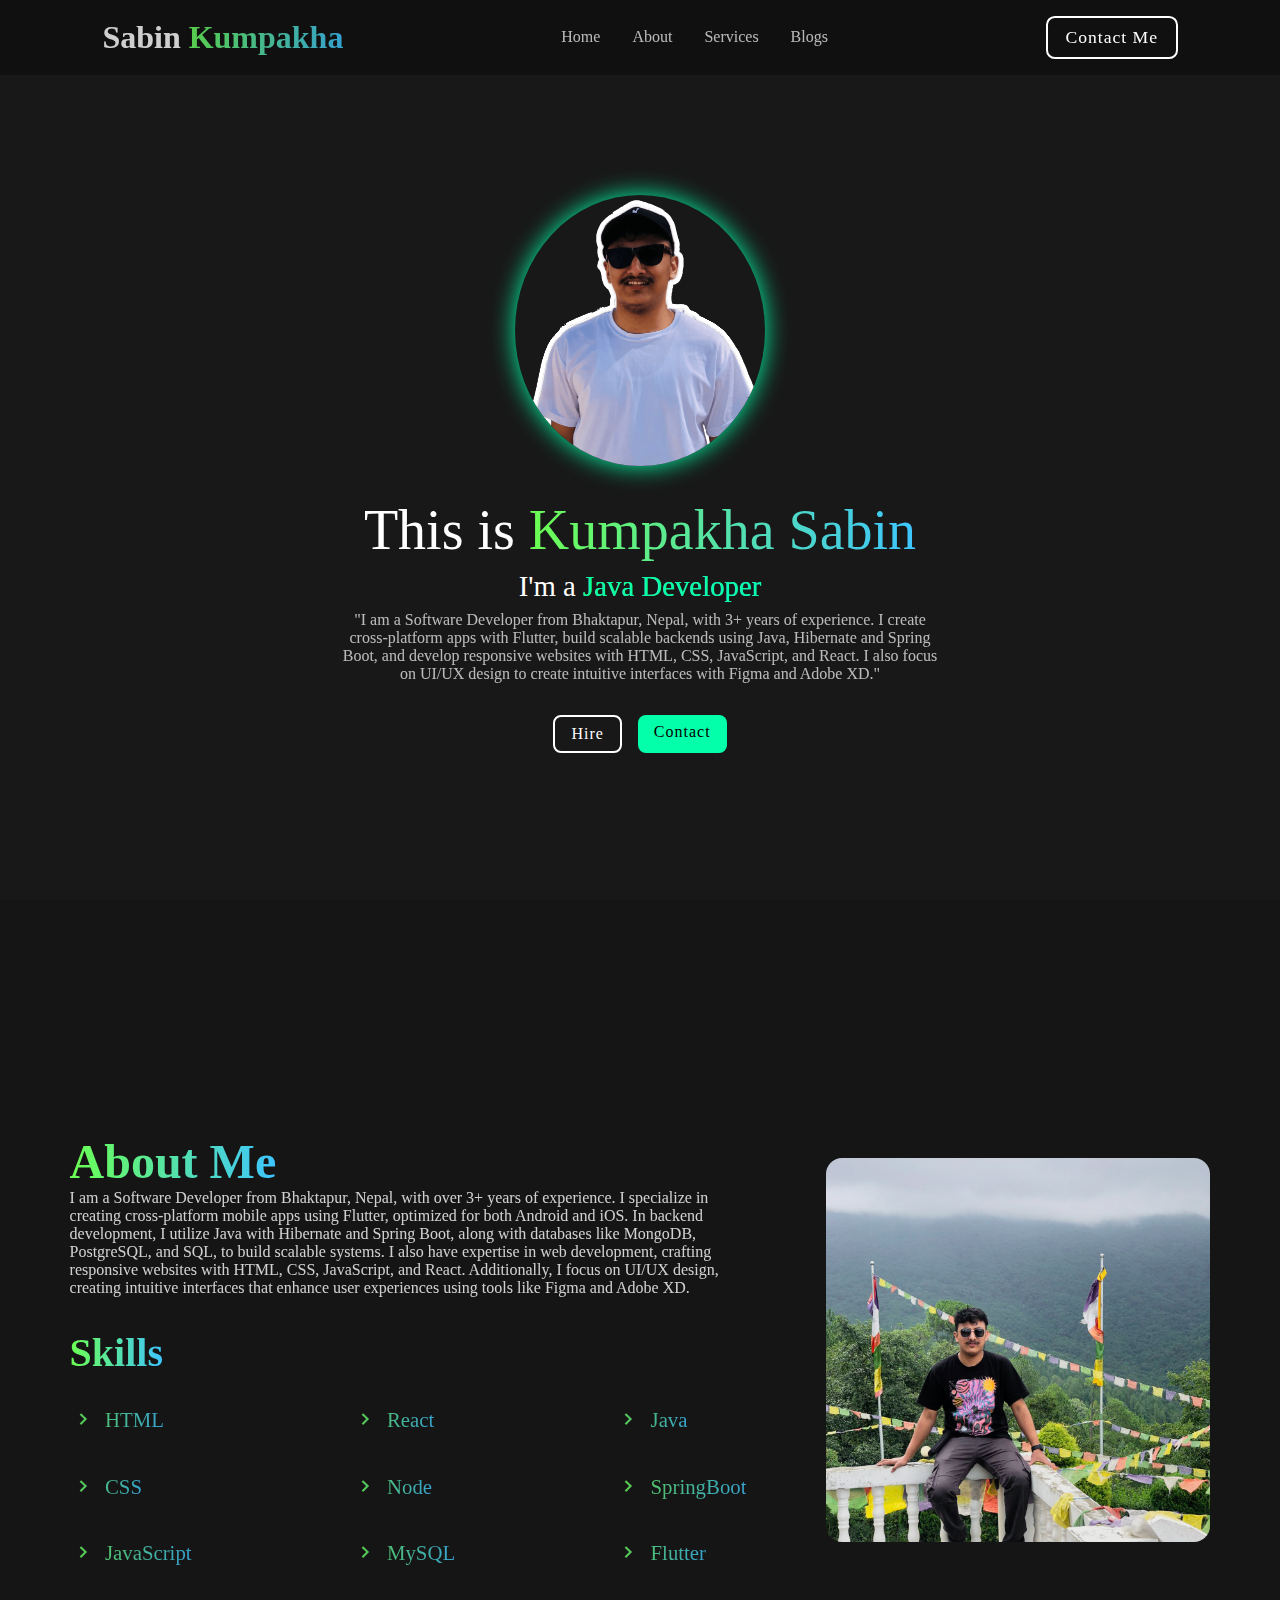
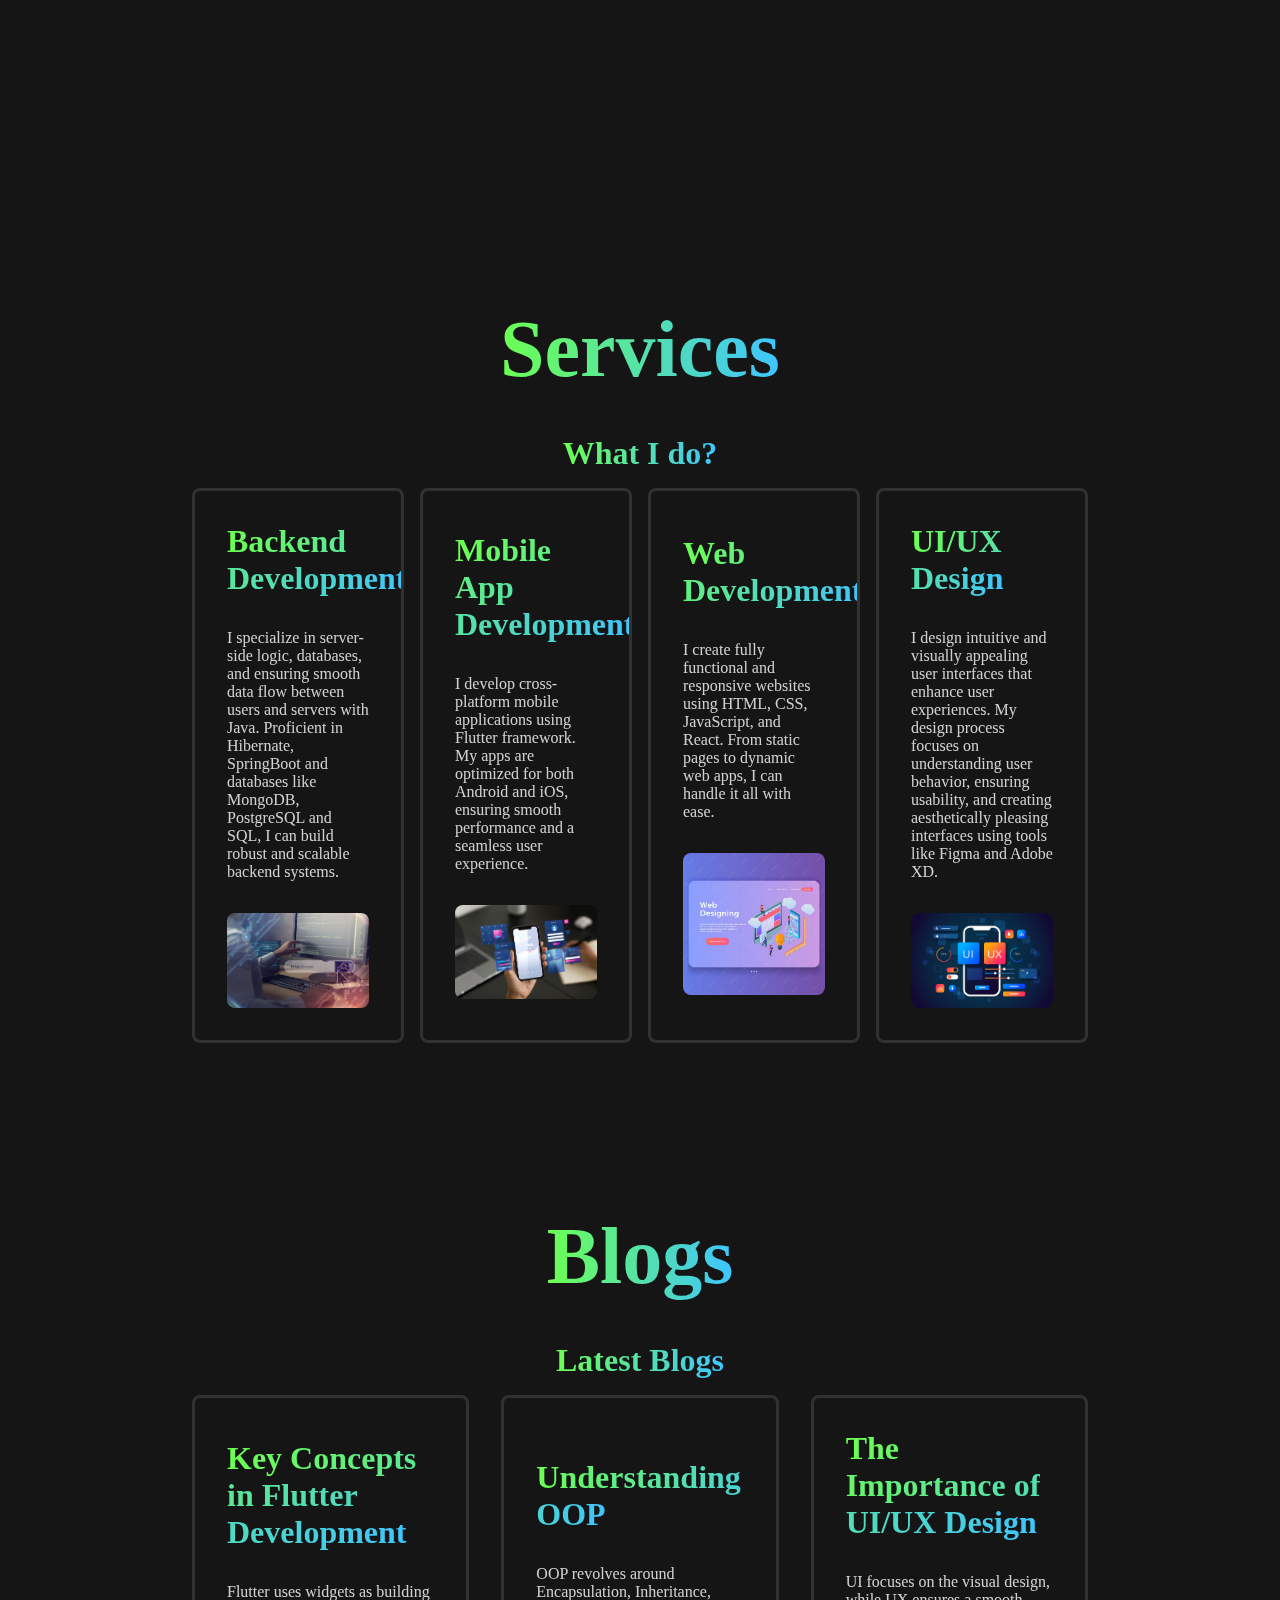
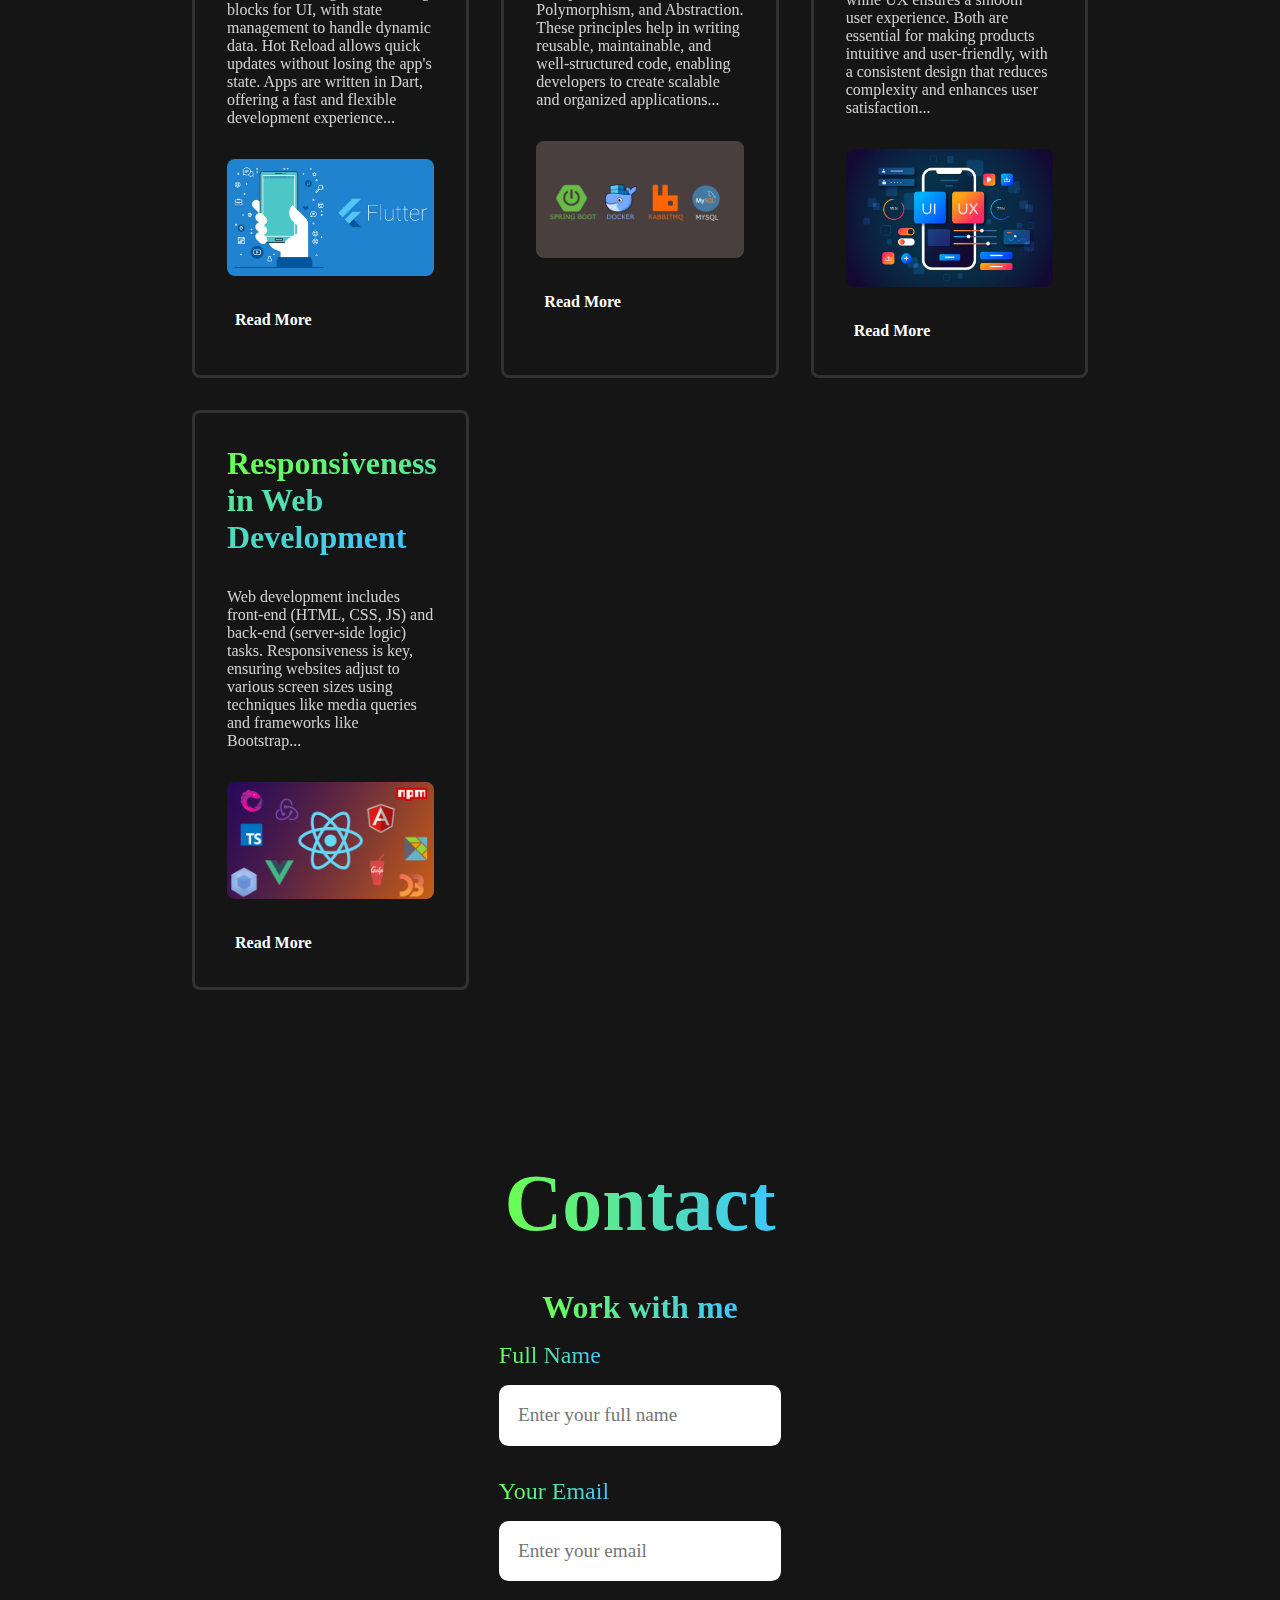
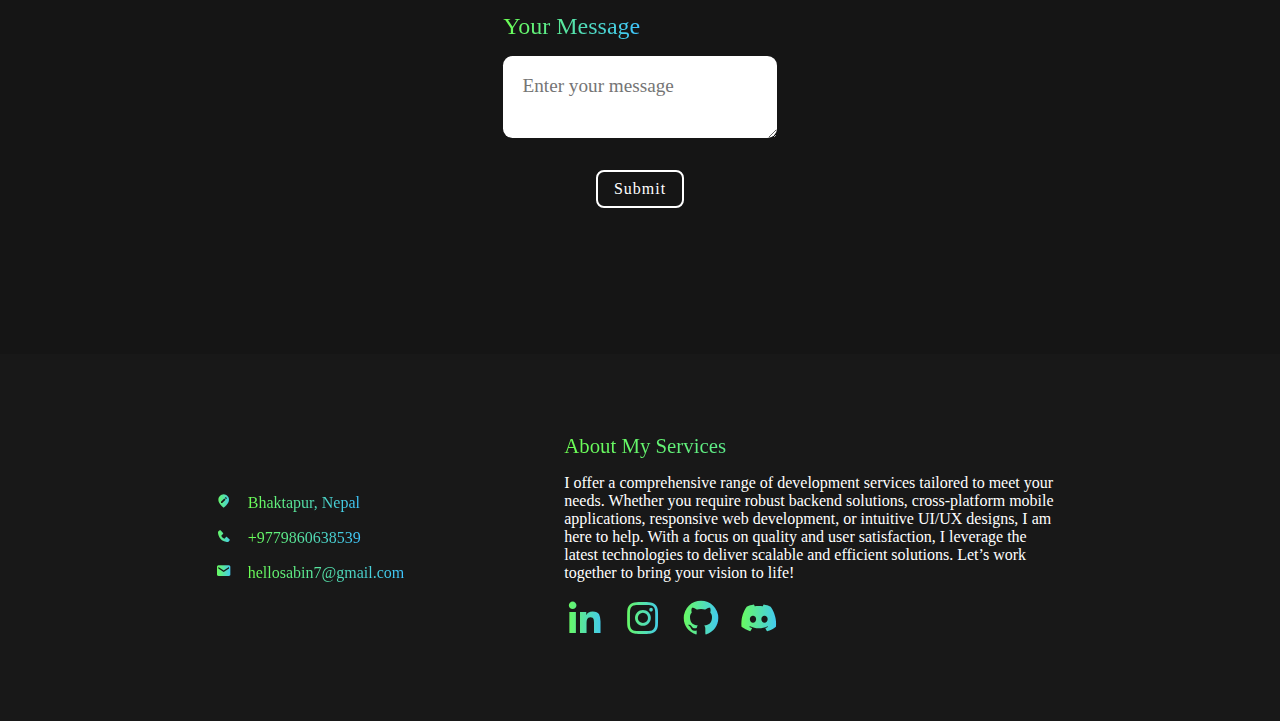
==== index.html @ 3fc4b57b ":ok" ====
<!DOCTYPE html>
<html lang="en">
  <head>
    <meta charset="UTF-8" />
    <meta name="viewport" content="width=device-width, initial-scale=1.0" />
    <title>sabinkumpakha</title>
    <link rel="stylesheet" href="style.css" />
    <link
      href="https://unpkg.com/boxicons@2.1.4/css/boxicons.min.css"
      rel="stylesheet"
    />
  </head>
  <body>

      <nav>
        <a href="" class="logo">Sabin<span> Kumpakha</span>
        </a>
        <ul class="links">
          <li><a href="#home">Home</a></li>
          <li><a href="#about">About</a></li>
          <li><a href="#services">Services</a></li>
          <li><a href="#blogs">Blogs</a></li>
        </ul>
        <i class='bx bx-menu-alt-right' id="menu"></i>
        <a href="#contact" class="btn-contact-nav">Contact Me</a>
      </nav>

    <section id="home">
      <img src="../images/sabin123.png" alt="" />

      <div class="info-box">
        <h1>This is <span>Kumpakha Sabin</span></h1>
        <h3 class="text-animation">I'm a <span></span></h3>
        <p>
          "I am a Software Developer from Bhaktapur, Nepal, with 3+ years of experience. 
          I create cross-platform apps with Flutter, build scalable backends using Java, Hibernate and Spring Boot, 
          and develop responsive websites with HTML, CSS, JavaScript, and React. I also focus on UI/UX design 
          to create intuitive interfaces with Figma and Adobe XD."
        </p>
      </div>

      <div class="btn-box">
        <a href="#contact" class="btn-hire">Hire</a>
        <a href="#contact" class="btn-contact">Contact</a>
      </div>
    </section>

      <section id="about">
        <div class="about-box">
        <div class="about-info">
          <h1><span>About Me</span></h1>
          <p>
            I am a Software Developer from Bhaktapur, Nepal, with over 3+ years of experience. 
            I specialize in creating cross-platform mobile apps using Flutter, optimized for both Android and iOS.
            In backend development, I utilize Java with Hibernate and Spring Boot, along with databases like MongoDB, PostgreSQL, 
            and SQL, to build scalable systems. I also have expertise in web development, crafting responsive websites with HTML, CSS, JavaScript, and React.
            Additionally, I focus on UI/UX design, creating intuitive interfaces that enhance user experiences using tools like Figma and Adobe XD.
          </p>
          </div>

          <h2><span>Skills</span></h2>
          <div class="skills">
              <ul>
                <li>
                  <span><i class='bx bx-chevron-right' ></i> HTML</span>
                </li>

                <li>
                  <span><i class='bx bx-chevron-right' ></i> CSS</span>
                </li>

                <li>
                  <span><i class='bx bx-chevron-right' ></i> JavaScript</span>
                </li>
              </ul>

              <ul>
                <li>
                  <span><i class='bx bx-chevron-right' ></i> React</span>
                </li>

                <li>
                  <span><i class='bx bx-chevron-right' ></i> Node</span>
                </li>

                <li>
                  <span><i class='bx bx-chevron-right' ></i> MySQL</span>
                </li>
              </ul>

              <ul>
                <li>
                  <span><i class='bx bx-chevron-right' ></i> Java</span>
                </li>

                <li>
                  <span><i class='bx bx-chevron-right' ></i> SpringBoot</span>
                </li>

                <li>
                  <span><i class='bx bx-chevron-right' ></i> Flutter</span>
                </li>
              </ul>
          </div>
        </div>

        <img src="../images/sabin2.jpg" alt="Developer working on a project" />
    </section>

    <section id="services">
        <h1 class="header"><span>Services</span></h1>
        <h2 class="header2"><span>What I do?</span></h2>

        <div class="services-container">

          <div class="box-services">
            <h1><span>Backend Development</span></h1>
            <p>
              I specialize in server-side logic, databases, and ensuring smooth data flow between users and servers with Java. Proficient in Hibernate, SpringBoot
              and databases like MongoDB, PostgreSQL and SQL, I can build robust and scalable backend systems.
            </p>
            <img src="../images/java.jpg" alt="Backend Development" />
          </div>
        
          <div class="box-services">
            <h1><span>Mobile App Development</span></h1>
            <p>
              I develop cross-platform mobile applications using Flutter framework. My apps are optimized for 
              both Android and iOS, ensuring smooth performance and a seamless user experience.
            </p>
            <img src="../images/mobileapp.png" alt="Mobile App Development" />
          </div>
        
          <div class="box-services">
            <h1><span>Web Development</span></h1>
            <p>
              I create fully functional and responsive websites using HTML, CSS, JavaScript, and React. 
              From static pages to dynamic web apps, I can handle it all with ease.
            </p>
            <img src="../images/webdesign.jpg" alt="Web Development" />
          </div>
        
          <div class="box-services">
            <h1><span>UI/UX Design</span></h1>
            <p>
              I design intuitive and visually appealing user interfaces that enhance user experiences. My design process focuses on 
              understanding user behavior, ensuring usability, and creating aesthetically pleasing interfaces using tools like Figma 
              and Adobe XD.
            </p>
            <img src="../images/uiux.png" alt="Graphics Design" />
          </div>
        
        </div>
        
    </section>


    <section id="blogs">
      <h1 class="header"><span>Blogs</span></h1>
      <h2 class="header2"><span>Latest Blogs</span></h2>

      <div class="blogs-container">

        <div class="box-blogs">
          <h1><span>Key Concepts in Flutter Development</span></h1>
          <p>
            Flutter uses widgets as building blocks for UI, with state management to handle dynamic data. 
            Hot Reload allows quick updates without losing the app's state. 
            Apps are written in Dart, offering a fast and flexible development experience...
          </p>
          <img src="../images/flutter.jpg" alt="Backend Development" />
            <!-- Read More button below the image -->
          <a href="#full-article" class="btn-read-more">Read More</a>
        </div>
      
        <div class="box-blogs">
          <h1><span>Understanding OOP</span></h1>
          <p>
            OOP revolves around Encapsulation, Inheritance, Polymorphism, and Abstraction. 
            These principles help in writing reusable, maintainable, and well-structured code, 
            enabling developers to create scalable and organized applications...
          </p>
          <img src="../images/springboot.png" alt="Mobile App Development" />
          <a href="#full-article" class="btn-read-more">Read More</a>
        </div>
      
        <div class="box-blogs">
          <h1><span> The Importance of UI/UX Design</span></h1>
          <p>
            UI focuses on the visual design, while UX ensures a smooth user experience. 
            Both are essential for making products intuitive and user-friendly, 
            with a consistent design that reduces complexity and enhances user satisfaction...
          </p>
          <img src="../images/uiux.png" alt="Web Development" />
          <a href="#full-article" class="btn-read-more">Read More</a>
        </div>
      
        <div class="box-blogs">
          <h1><span>Responsiveness in Web Development</span></h1>
          <p>
            Web development includes front-end (HTML, CSS, JS) and back-end (server-side logic) tasks. 
            Responsiveness is key, ensuring websites adjust to various screen sizes using techniques 
            like media queries and frameworks like Bootstrap...
          </p>
          <img src="../images/react.png" alt="Graphics Design" />
          <a href="#full-article" class="btn-read-more">Read More</a>
        </div>
      
      </div>
      
  </section>



    <section id="contact">
      <h1 class="header"><span>Contact</span></h1>
        <h2 class="header2"><span>Work with me</span></h2>
      
      <div class="contact-container">

      <form action="#">
        <div class="input-box">
          <span class="user-details">Full Name</span>
          <input type="text" placeholder="Enter your full name" />
        </div>

        <div class="input-box">
          <span class="user-details">Your Email</span>
          <input type="email" placeholder="Enter your email" />
        </div>

        <div class="input-box">
          <span class="user-details">Your Message</span>
          <textarea placeholder="Enter your message"></textarea>
        </div>

        <div class="btn-submit">Submit</div>
      </form>
      </div>
    </section>

    <footer>

      <div class="col-left">
        <div class="col-box">
          <span><i class='bx bxs-edit-location' ></i></span>
          <span> Bhaktapur, Nepal</span>
        </div>

        <div class="col-box">
          <span><i class='bx bxs-phone' ></i></span>
          <span> +9779860638539</span>
        </div>

        <div class="col-box">
          <span><i class='bx bxs-envelope' ></i></span>
          <span> hellosabin7@gmail.com</span>
        </div>
      </div>

      <div class="col-right">
        <span>About My Services</span>
        <p>
          I offer a comprehensive range of development services tailored to meet your needs. 
          Whether you require robust backend solutions, cross-platform mobile applications, 
          responsive web development, or intuitive UI/UX designs, I am here to help. 
          With a focus on quality and user satisfaction, I leverage the latest technologies 
          to deliver scalable and efficient solutions. Let’s work together to bring your vision to life!
        </p>

        <div class="social-icons">
          <span><i class='bx bxl-linkedin' ></i></span>
          <span><i class='bx bxl-instagram' ></i></span>
          <span><i class='bx bxl-github' ></i></span>
          <span><i class='bx bxl-discord-alt' ></i></i></span>
        </div>

      </div>
    </footer>

    <script src="script.js"></script>
  </body>
</html>
---- style.css ----
* {
  margin: 0;
  padding: 0;
  box-sizing: border-box;
  text-decoration: none;
  list-style: none;
  scroll-behavior: smooth;
  font-family: "Poppins";
}
:root {
  --background: rgb(24, 24, 24);
  --second-background: rgb(21, 21, 21);
  --text-color:white;
  --main-color: #04ffab;
  /* --main-color: #04fffb; */
}
body{
  min-height: 100vh;
  background-color: var(--background);
}
nav{
  position: fixed;
  top: 0;
  width: 100%;
  padding: 1em 8%;
  display: flex;
  align-items: center;
  justify-content: space-between;
  background-color: rgba(15, 15, 15, 0.8);
  backdrop-filter: blur(10px);
  z-index: 1000;
}
ul{
  display: flex;
  align-items: center;
  gap: 2em;
}
nav ul a{
  color: white;
  opacity: 0.7;
  transition: 0.2s ease-in-out;
  cursor: pointer;
}
nav ul a:hover,
.nav ul a.active{
  color: var(--main-color);
  border-bottom: 3px solid var(--main-color);
}
.logo{
  color: white;
  font-size: 2em;
  font-weight: 800;
  opacity: 0.8;
  transition: 0.2s ease-in-out;
}
.logo:hover{
  opacity: 1;
}
.btn-contact{
  padding: 0.5em 1em;
  color: black;
  background-color:  var(--main-color);
  font-weight: 500;
  letter-spacing: 1px;
  border-radius: 0.5em;
  font-size: 1em;
  cursor: pointer;
  transition: 0.3s ease-in-out;
  border-width: 5px;
}
.btn-contact:hover{
  background-color: black;
  color: white;
  border: 2px solid #04ffab;
}
.btn-contact-nav{
  padding: 0.5em 1em;
  color: white;
  font-weight: 500;
  letter-spacing: 1px;
  border-radius: 0.5em;
  font-size: 1.1em;
  border: 2px solid white;
  cursor: pointer;
  transition: 0.3s ease-in-out;
}
.btn-contact-nav:hover{
  background-color: white;
  color: var(--background);
}
.btn-hire{
  padding: 0.5em 1em;
  color: white;
  font-weight: 500;
  letter-spacing: 1px;
  border-radius: 0.5em;
  font-size: 1em;
  border: 2px solid white;
  cursor: pointer;
  transition: 0.3s ease-in-out;
}
.btn-hire:hover{
  background-color: white;
  color: var(--background);
}
.btn-submit{
  padding: 0.5em 1em;
  color: white;
  font-weight: 500;
  letter-spacing: 1px;
  border-radius: 0.5em;
  font-size: 1em;
  border: 2px solid white;
  cursor: pointer;
  transition: 0.3s ease-in-out;
}
.btn-submit:hover{
  background-color: white;
  color: var(--background);
}
span{
  background: linear-gradient(to right, #6cff52, #3ec5ff);
  background-clip: text;
  color: transparent;
}
#menu{
  color: white;
  font-size: 3em;
  display: none;
  cursor: pointer;
}
section{
  min-height: 100vh;
  padding: 5% 15%;
}


#home{
  display: flex;
  flex-direction: column;
  align-items: center;
  justify-content: center;
  gap: 2em;
  color: white;
  padding: 5em 5%;
}
#home img{
  position: relative;
  width: 70vw;
  max-width: 250px;
  border-radius: 50%;
  margin-top: 3em;
  box-shadow: 0 0 25px var(--main-color);
  cursor: pointer;
  transition: 0.4s ease-in-out;
}
#home img:hover {
  transform: scale(1.1);
  box-shadow: 0 0 35px var(--main-color),
              0 0 70px var(--main-color);
}

.info-box{
  display: flex;
  flex-direction: column;
  text-align: center;
  gap: 0.5em;
  max-width: 600px;
}
.info-box h1{
  font-size: 3.5em;
  font-weight: 500;
  text-align: center;
}
.info-box h3{
  font-size: 1.8em;
  font-weight: 400;
}
.text-animation{
  font-size: 34px;
  font-weight: 400;
  min-width: 280px;
}
.text-animation span{
  position: relative;
}
.text-animation span::before{
  content: "Java Developer";
  color: var(--main-color);
  animation: words 20s infinite;
}
.text-animation span::after{
  content: "";
  background-color: var(--background-color);
  position: absolute;
  width: calc(100% + 8px);
  height: 100%;
  border-left: 3px solid var(--background-color);
  right: -8px;
  animation: cursor 0.6s infinite, typing 20s steps(14) infinite;
}
@keyframes cursor {
  to{
    border-left: 2px solid var(--main-color);
  }
}
@keyframes words{
  0%,
  20%{
    content: "Java Developer";
  }
  21%,
  40%{
    content: "Flutter Developer";
  }
  41%,
  60%{
    content: "Web Developer";
  }
  61%,
  80%{
    content: "UI/UX Designer";
  }
  81%,
  100%{
    content: "Freelancer";
  } 
}
@keyframes typing{
10%,
15%,
30%,
35%,
50%,
55%,
70%,
75%,
90%,
95% {
  width: 0;
}
5%,
20%,
25%,
40%,
45%,
60%,
65%,
80%,
85% {
  width: calc(100% + 8px);
  }
}
.info-box p{
  opacity: 0.7;
}
.btn-box{
  display: flex;
  gap: 1em;
}
.btn-box .btn:nth-of-type(2){
  background-color: white;
  color: var(--background);
}
.btn-box .btn:nth-of-type(2):hover{
  background-color: var(--background);
  color: white;
}

::-webkit-scrollbar {
  width: 20px;
  background-color: var(--background);
}
::-webkit-scrollbar-thumb {
  background-image: linear-gradient(to bottom, #6cff52, #3ec5ff);
}


#about{
  background-color: var(--second-background);
  padding: 5% 10%;
  display: flex;
  align-items: center;
  justify-content: center;
  gap: 5em;
}
#about img{
  width: 30vw;
  border-radius: 1em;
}
.about-box{
  display: flex;
  flex-direction: column;
  gap: 2em;
  text-align: left;
}
.about-box h1{
  font-size: 3em;
}
.about-box p{
  color: white;
  opacity: 0.8;
}
.skills{
  display: flex;
  text-align: left;
  gap: 10em;
}
.skills ul{
  font-size: 1.3em;
  font-weight: 500;
  display: flex;
  flex-direction: column;
  color: white;
  opacity: 0.8;
  align-items: baseline;
}
.skills ul li span{
  display: flex;
  gap: 0.5em;
  font-size: 1em;
  transition: 0.3s ease-in-out;
}
.skills ul li span:hover{
  transform: translateX(10px);
}
.skills ul li i{
  font-size: 1.2em;
}
.about-box h2{
  font-size: 2.5em;
}


#services{
  background-color: var(--second-background);
}
.header{
  text-align: center;
  font-size: 2.5em;
  margin: 0.5em 0;
}
.header2{
  text-align: center;
  font-size: 2em;
  margin: 0.5em 0;
}

.services-container{
  display: grid;
  grid-template-columns: repeat(auto-fit, minmax(200px, 1fr));
  gap: 1em;
}
.box-services{
  border: 3px solid rgb(49, 49, 49);
  border-radius: 0.5em;
  display: flex;
  flex-direction: column;
  justify-content: center;
  overflow: hidden;
  padding: 2em;
  gap: 2em;
  color: white;
  cursor: pointer;
  transition: 0.3s ease-in-out;
}
.box-services:hover{
  border: 3px solid rgb(100,100, 100);
}
.box-services p{
  opacity: 0.8;
}
.box-services h1{
  font-size: 2em;
}
.box-services img{
  min-width: 25px;
  border-radius: 0.5em;
}


#blogs{
  background-color: var(--second-background);
}
.header{
  text-align: center;
  font-size: 5em;
  margin: 0.5em 0;
}
.header2{
  text-align: center;
  font-size: 2em;
  margin: 0.5em 0;
}

.blogs-container{
  display: grid;
  grid-template-columns: repeat(auto-fit, minmax(250px, 1fr));
  gap: 2em;
}
.box-blogs{
  border: 3px solid rgb(49, 49, 49);
  border-radius: 0.5em;
  display: flex;
  flex-direction: column;
  justify-content: center;
  overflow: hidden;
  padding: 2em;
  gap: 2em;
  color: white;
  cursor: pointer;
  transition: 0.3s ease-in-out;
}
.box-blogs:hover{
  border: 3px solid rgb(100,100, 100);
}
.box-blogs p{
  opacity: 0.8;
}
.box-blogs h1{
  font-size: 2em;
}
.box-blogs img{
  min-width: 25px;
  border-radius: 0.5em;
}
.btn-read-more {
  display: inline-block;
  padding: 0.2em 0.5em;
  max-width: 50%;
  color: white;
  text-decoration: none;
  border-radius: 0.5em;
  font-weight: bold;
  transition: background-color 0.3s ease-in-out;
}

.btn-read-more:hover {
  background-color: rgb(11, 108, 121);
  max-width: 50%;
}



#contact{
  background-color: var(--second-background);
}
.header2{
  text-align: center;
  font-size: 2em;
  margin: 0.5em 0;
}
.contact-container{
  display: grid;
  grid-template-columns: repeat(auto-fit, minmax(300px, 1fr));
  gap: 2em;
}
form{
  display: flex;
  flex-direction: column;
  align-items: center;
  justify-content: center;
  gap: 2em;
}
form .input-box{
  display: flex;
  flex-direction: column;
  align-items: baseline;
  gap: 1em;
}
.input-box span{
  font-size: 1.5em;
}

form input[type="text"], form input[type="email"], form textarea{
  width: 100%;
  max-width: 500px;
  font-size: 1.2em;
  padding: 1em;
  border-radius: 0.5em;
  border: none;
  outline: none;
}

form input:focus{
  background: rgb(229, 229, 229);
}

footer{
  display: flex;
  align-items: center;
  justify-content: center;
  gap: 10em;
  bottom: 0;
  background-color: var(--background);
  width: 100%;
  padding: 5em 15%;
}
.col-left{
  display: flex;
  flex-direction: column;
  gap: 1em;
}
.col-box{
  display: flex;
  align-items: center;
  gap: 1em;
}
.col-box i{
  font-size: 1em;
}

.col-right{
  display: flex;
  flex-direction: column;
  gap: 1em;
  color: white;
  max-width: 500px;
}
.col-right span{
  font-size: 1.3em;
}
.col-right .social-icons{
  display: flex;
  align-items: baseline;
  justify-content: left;
  gap: 1em;
}
.col-right .social-icons i{
  font-size: 2em;
  transition: 0.2s ease-in-out;
  cursor: pointer;
}
.social-icons i:hover{
  color: white;
}


@media(max-width:968px){
  section{
    padding: 8em 15%;
  }
  nav .btn-contact-nav{
    display: none;
  }
  #menu{
    display: block;
  }
  .links{
    position: absolute;
    top: 100%;
    right: 0;
    width: 100%;
    padding: 1em 3em;
    color: white;
    display: flex;
    flex-direction: column;
    text-align: center;
    background: rgba(0, 0, 0, 0.9);
    display: none;
  }
  .links a{
    margin: 2em 0;
    display: block;
    font-size: 1.5em;
    color: white;
  }
  .links.active{
    display: block;
  }

  #home h1{
    font-size: 4em;
  }
  #home h3{
    font-size: 2em;
  }
  #home img{
    width: 24vw;
  }
  #about{
    flex-direction: column;
  }
  #about img{
    width: 32vw;
  }
  #about h1{
    font-size: 3em;
  }
  #about ul{
    font-size: 1em;
  }
}



@media(max-width:768px){
  #home h1{
    font-size: 2.5em;
  }
  #home h3{
    font-size: 1.5em;
  }
  #home img{
    width: 32vw;
  }

  #about .skills{
    gap: 3em;
  }

  #services .header{
    font-size: 3em;
  }

  #contact .header{
    gap: 1em;
  }

  #contact .input-box span{
    font-size: 1.2em;
  }

  .input-box input{
    padding: 0.5em 1em;
    display: block;
  }

  footer{
    flex-direction: column;
    gap: 5em;
    align-items: baseline;
  }
}

  /* Media queries for small devices, like mobile phones */
@media(max-width: 480px){
  nav {
    padding: 1em 2%;
  }
  section{
    padding: 3em 5%;
  }

  nav ul{
    flex-direction: column;
    gap: 1em;
  }
  
  .logo{
    font-size: 1.5em;
  }
  
  #menu{
    font-size: 2em;
  }
  
  #home h1{
    font-size: 2em;
  }
  
  #home h3{
    font-size: 1.2em;
  }
  
  #home img{
    width: 40vw;
  }
  
  .info-box h1{
    font-size: 2.5em;
  }
  
  .info-box h3{
    font-size: 1.3em;
  }
  
  .text-animation{
    font-size: 1.5em;
  }
  
  #about{
    flex-direction: column;
    padding: 2em 5%;
  }
  
  #about img{
    width: 50vw;
  }
  
  #about h1{
    font-size: 2.5em;
  }
  
  .skills{
    flex-direction: column;
    gap: 2em;
  }
  
  #services .header{
    font-size: 2em;
  }

  #contact .header{
    font-size: 1.8em;
  }
  
  #contact .input-box span{
    font-size: 1em;
  }


  .input-box input{
    padding: 0.5em 1em;
  }

  footer{
    flex-direction: column;
    gap: 2em;
    align-items: center;
  }

  .col-right span{
    font-size: 1em;
  }

  .social-icons i{
    font-size: 1.5em;
  }
}
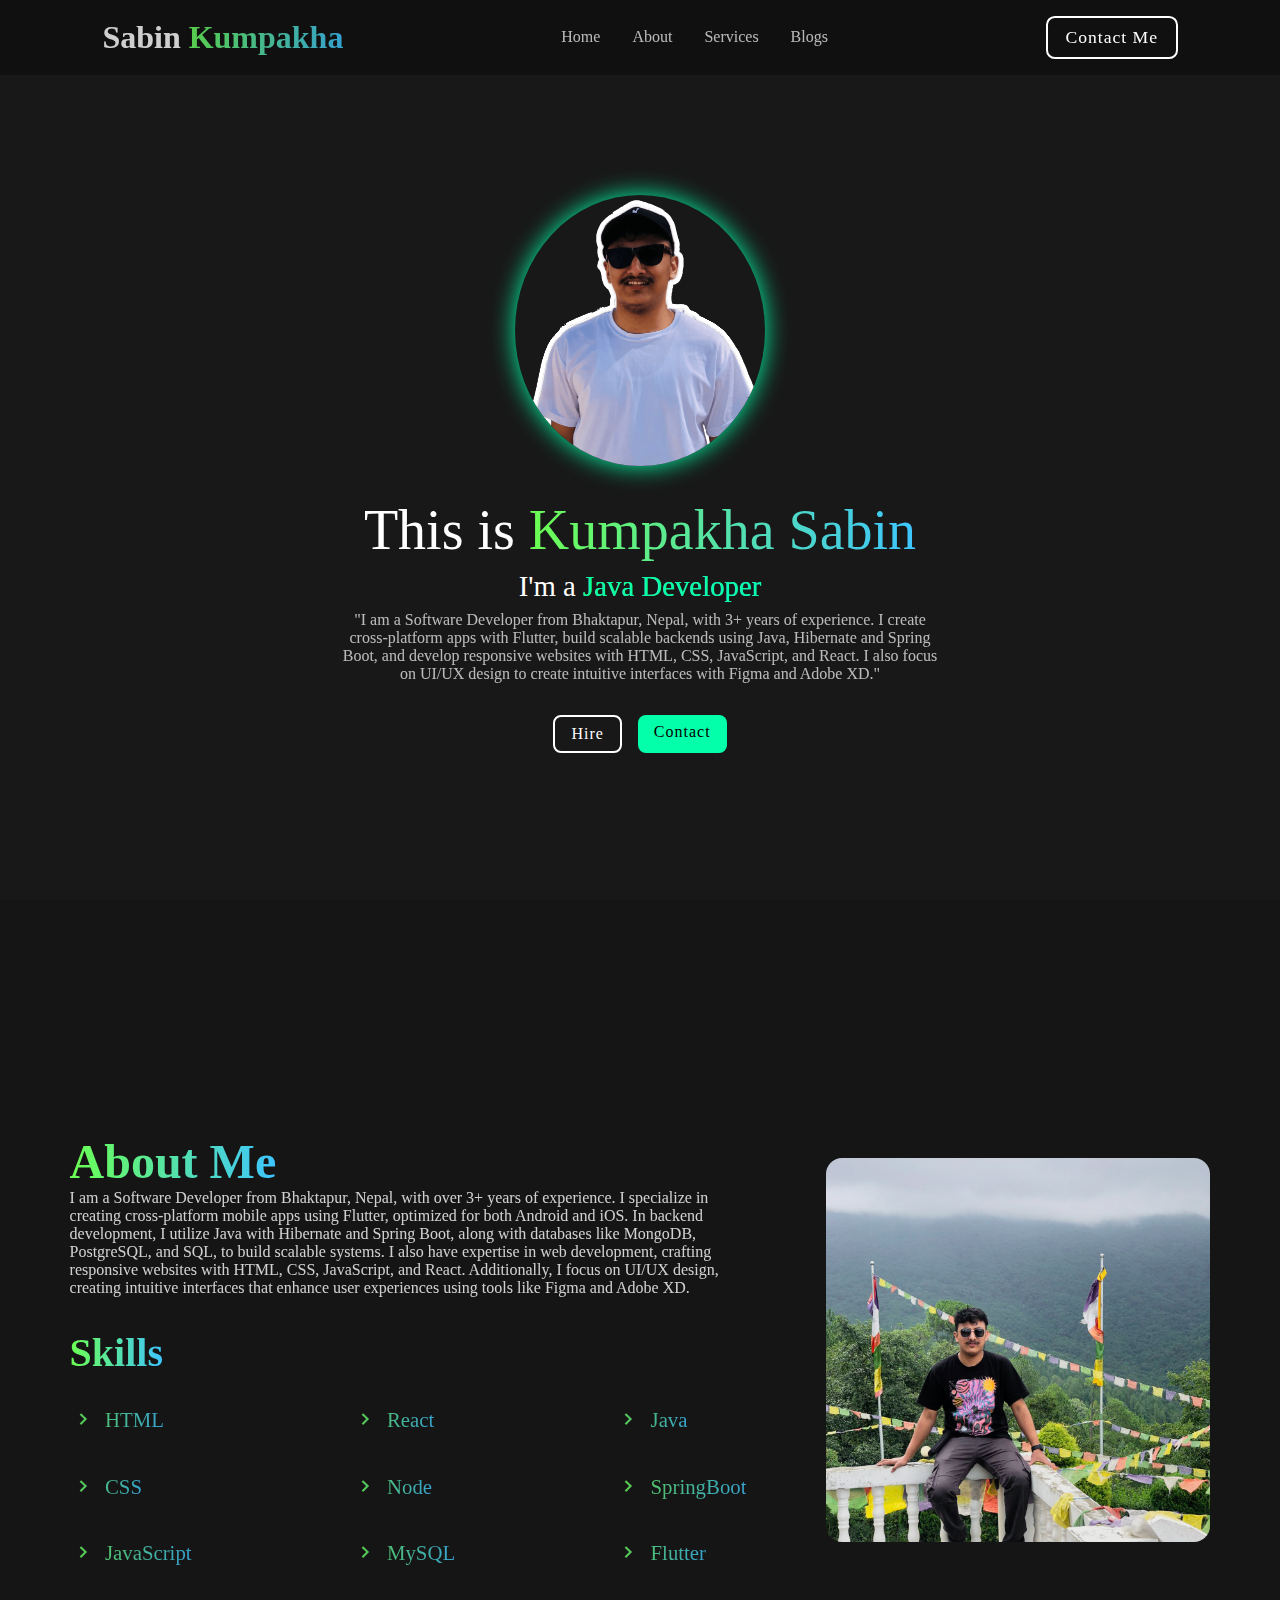
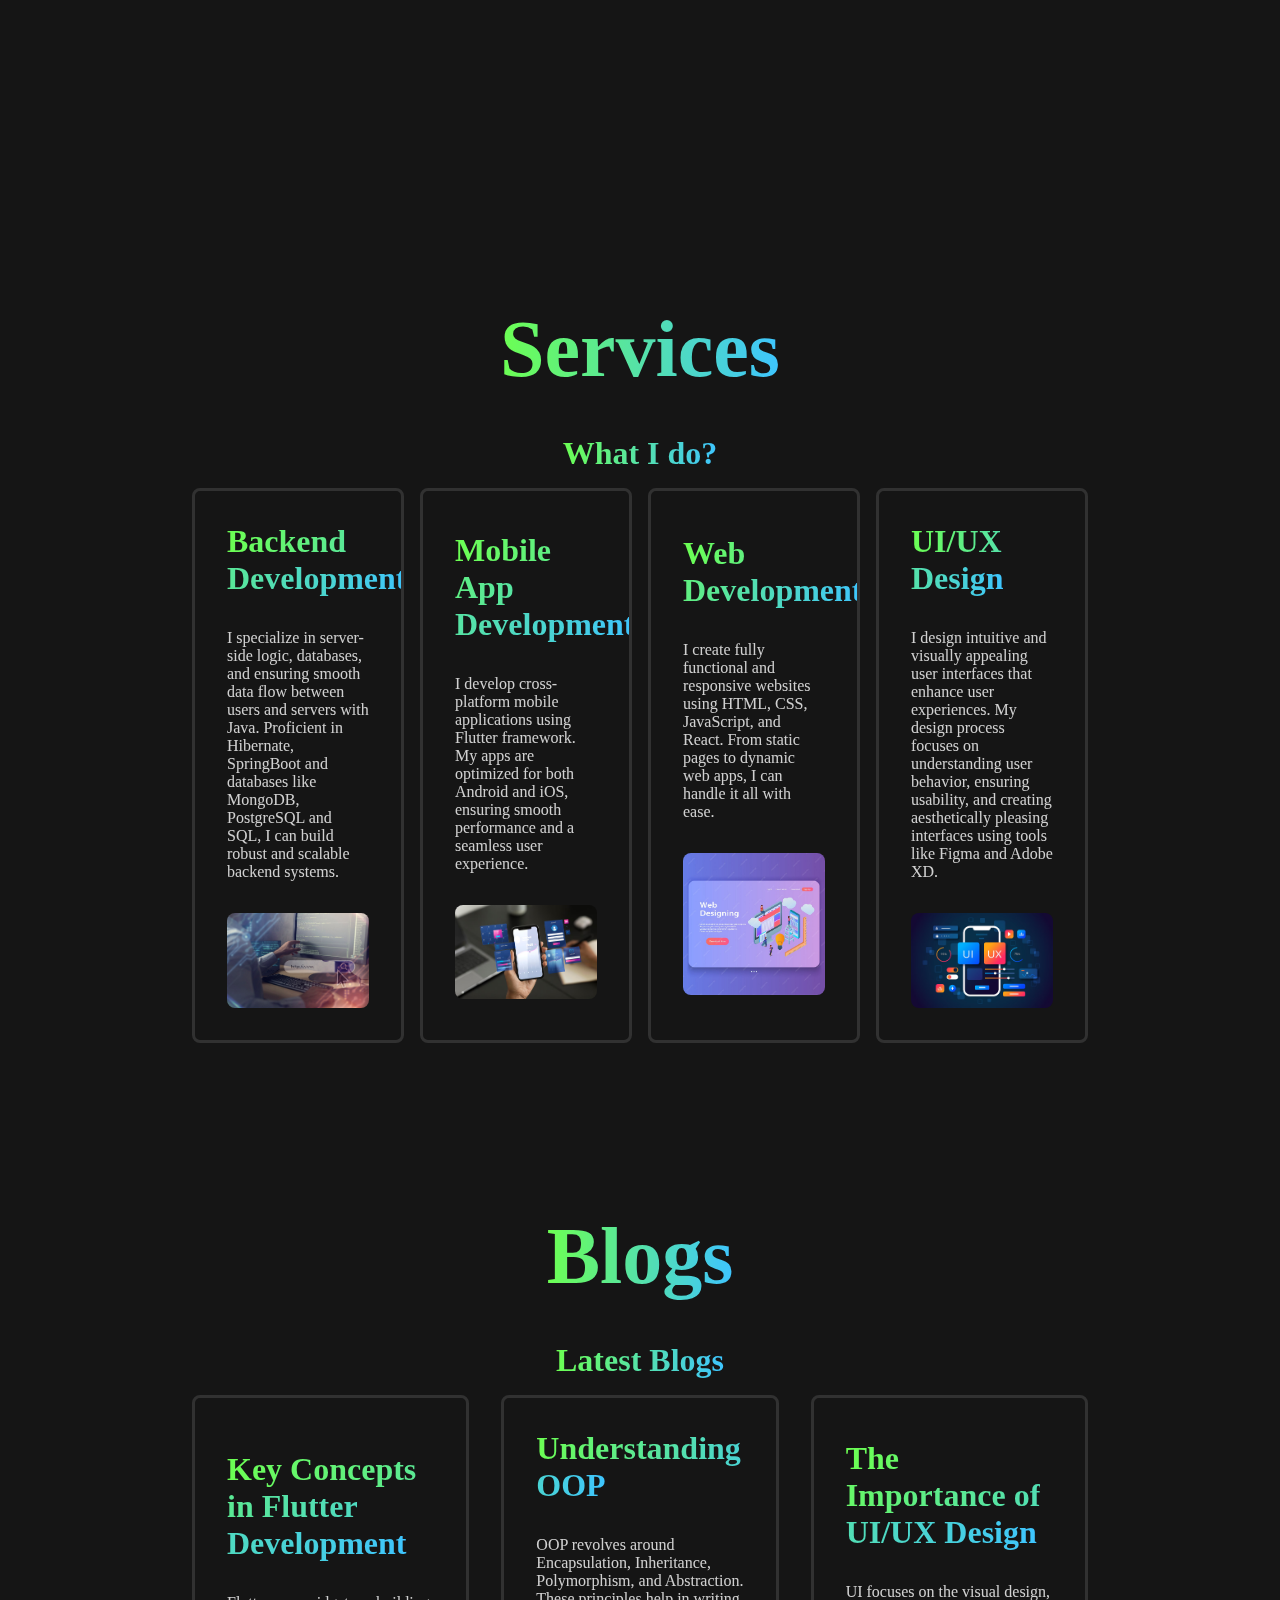
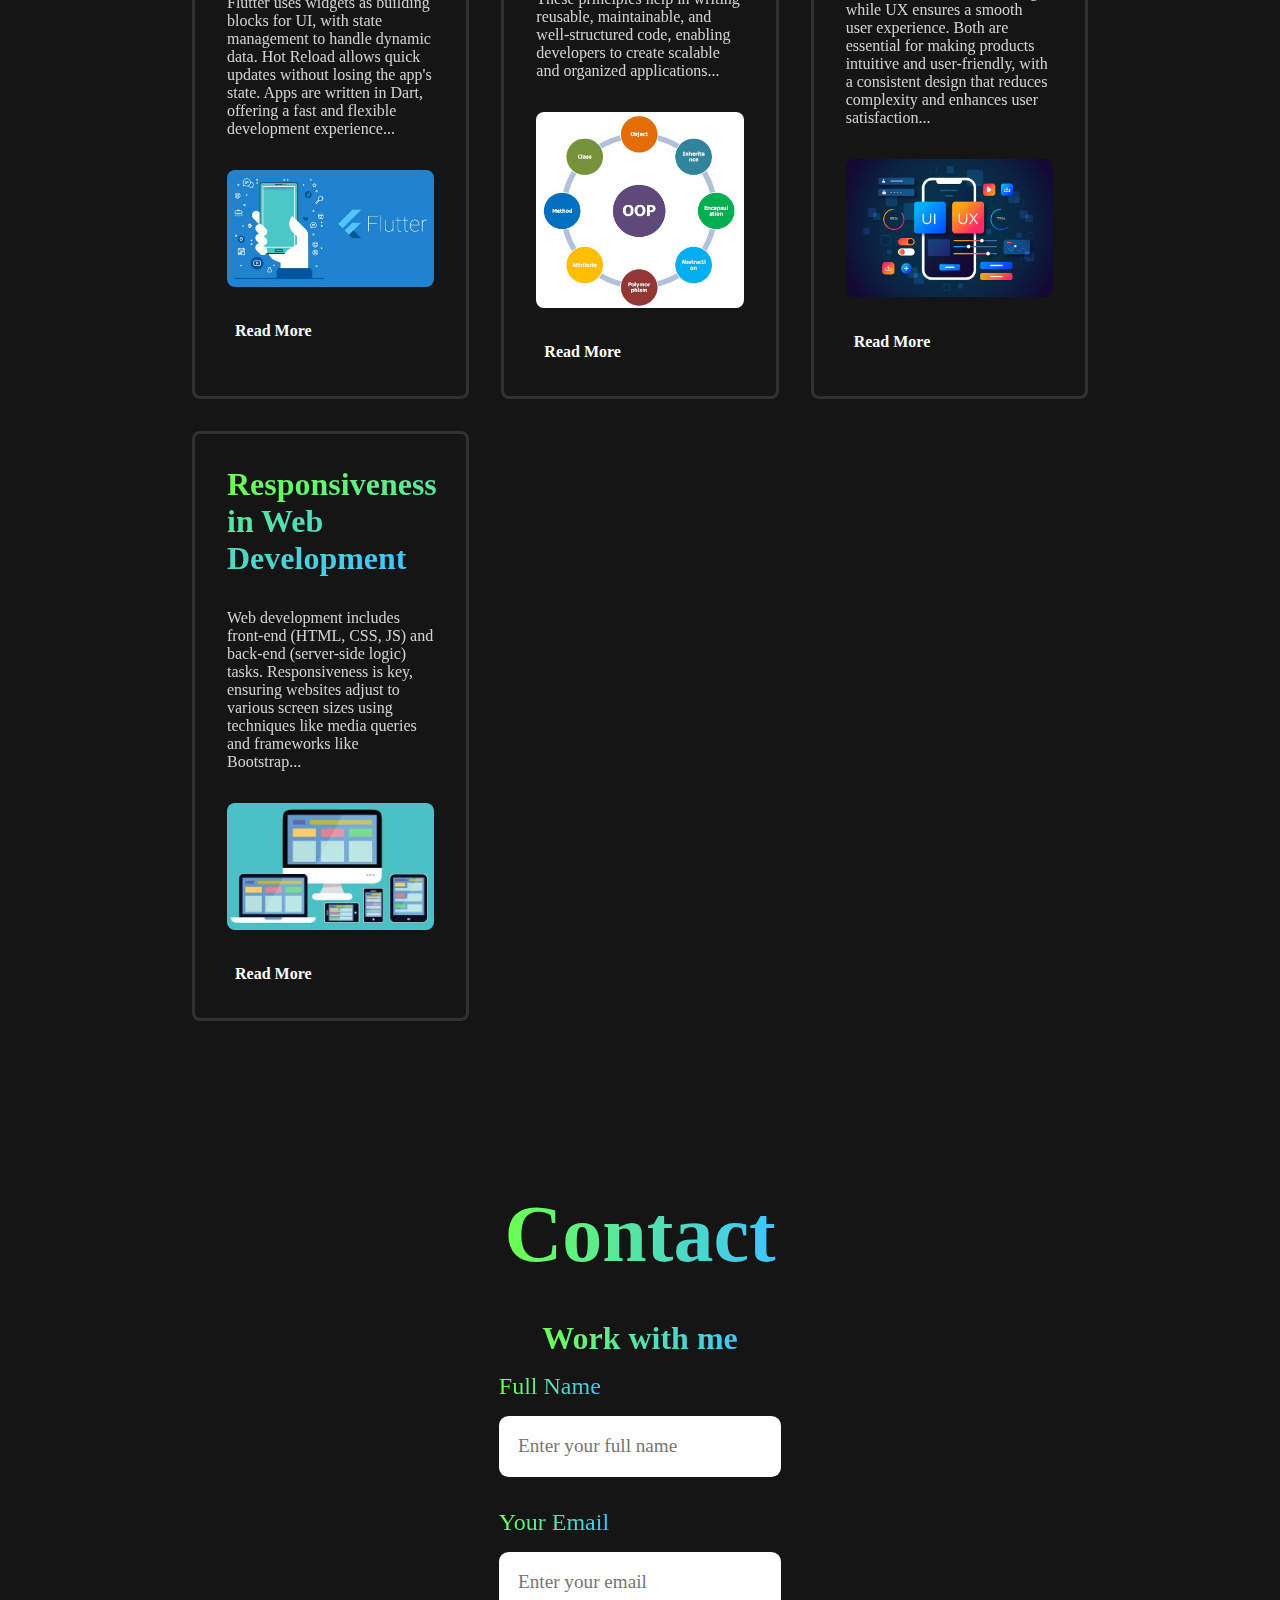
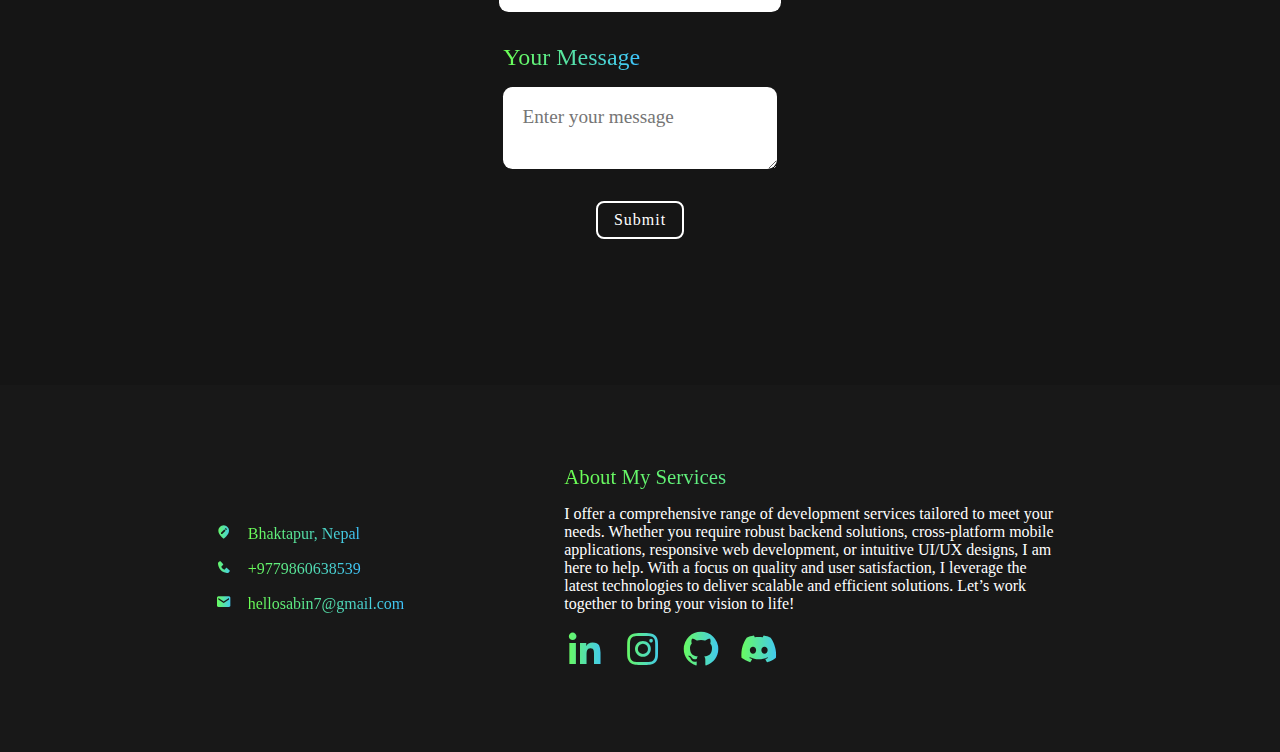
==== commit 18df432f: "done" ====
--- a/index.html
+++ b/index.html
@@ -168,7 +168,7 @@
             Hot Reload allows quick updates without losing the app's state. 
             Apps are written in Dart, offering a fast and flexible development experience...
           </p>
-          <img src="../images/flutter.jpg" alt="Backend Development" />
+          <img src="../images/flutter.jpg" alt="Flutter" />
             <!-- Read More button below the image -->
           <a href="#full-article" class="btn-read-more">Read More</a>
         </div>
@@ -180,7 +180,7 @@
             These principles help in writing reusable, maintainable, and well-structured code, 
             enabling developers to create scalable and organized applications...
           </p>
-          <img src="../images/springboot.png" alt="Mobile App Development" />
+          <img src="../images/OOP.jpg" alt="OOP" />
           <a href="#full-article" class="btn-read-more">Read More</a>
         </div>
       
@@ -191,7 +191,7 @@
             Both are essential for making products intuitive and user-friendly, 
             with a consistent design that reduces complexity and enhances user satisfaction...
           </p>
-          <img src="../images/uiux.png" alt="Web Development" />
+          <img src="../images/uiux.png" alt="Design" />
           <a href="#full-article" class="btn-read-more">Read More</a>
         </div>
       
@@ -202,7 +202,7 @@
             Responsiveness is key, ensuring websites adjust to various screen sizes using techniques 
             like media queries and frameworks like Bootstrap...
           </p>
-          <img src="../images/react.png" alt="Graphics Design" />
+          <img src="../images/Responsiveness.jpeg" alt="Responsiveness" />
           <a href="#full-article" class="btn-read-more">Read More</a>
         </div>
       
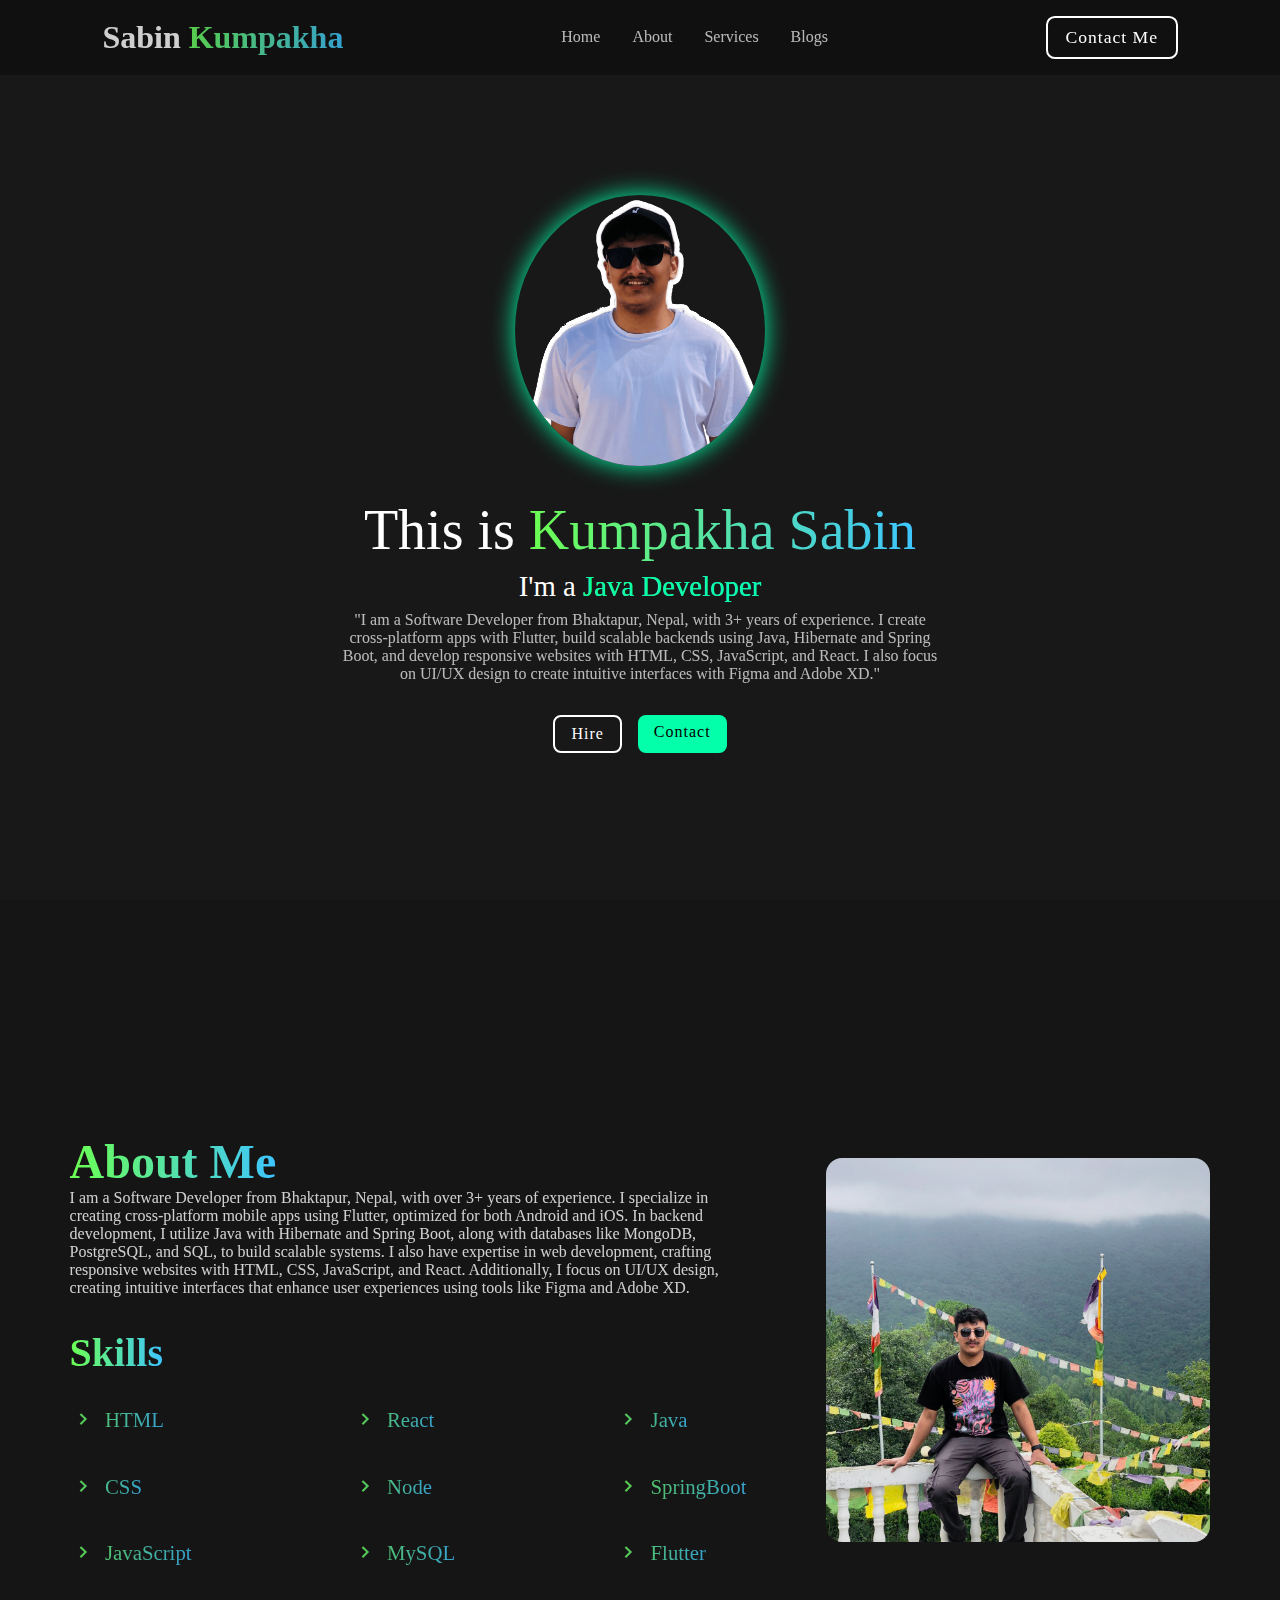
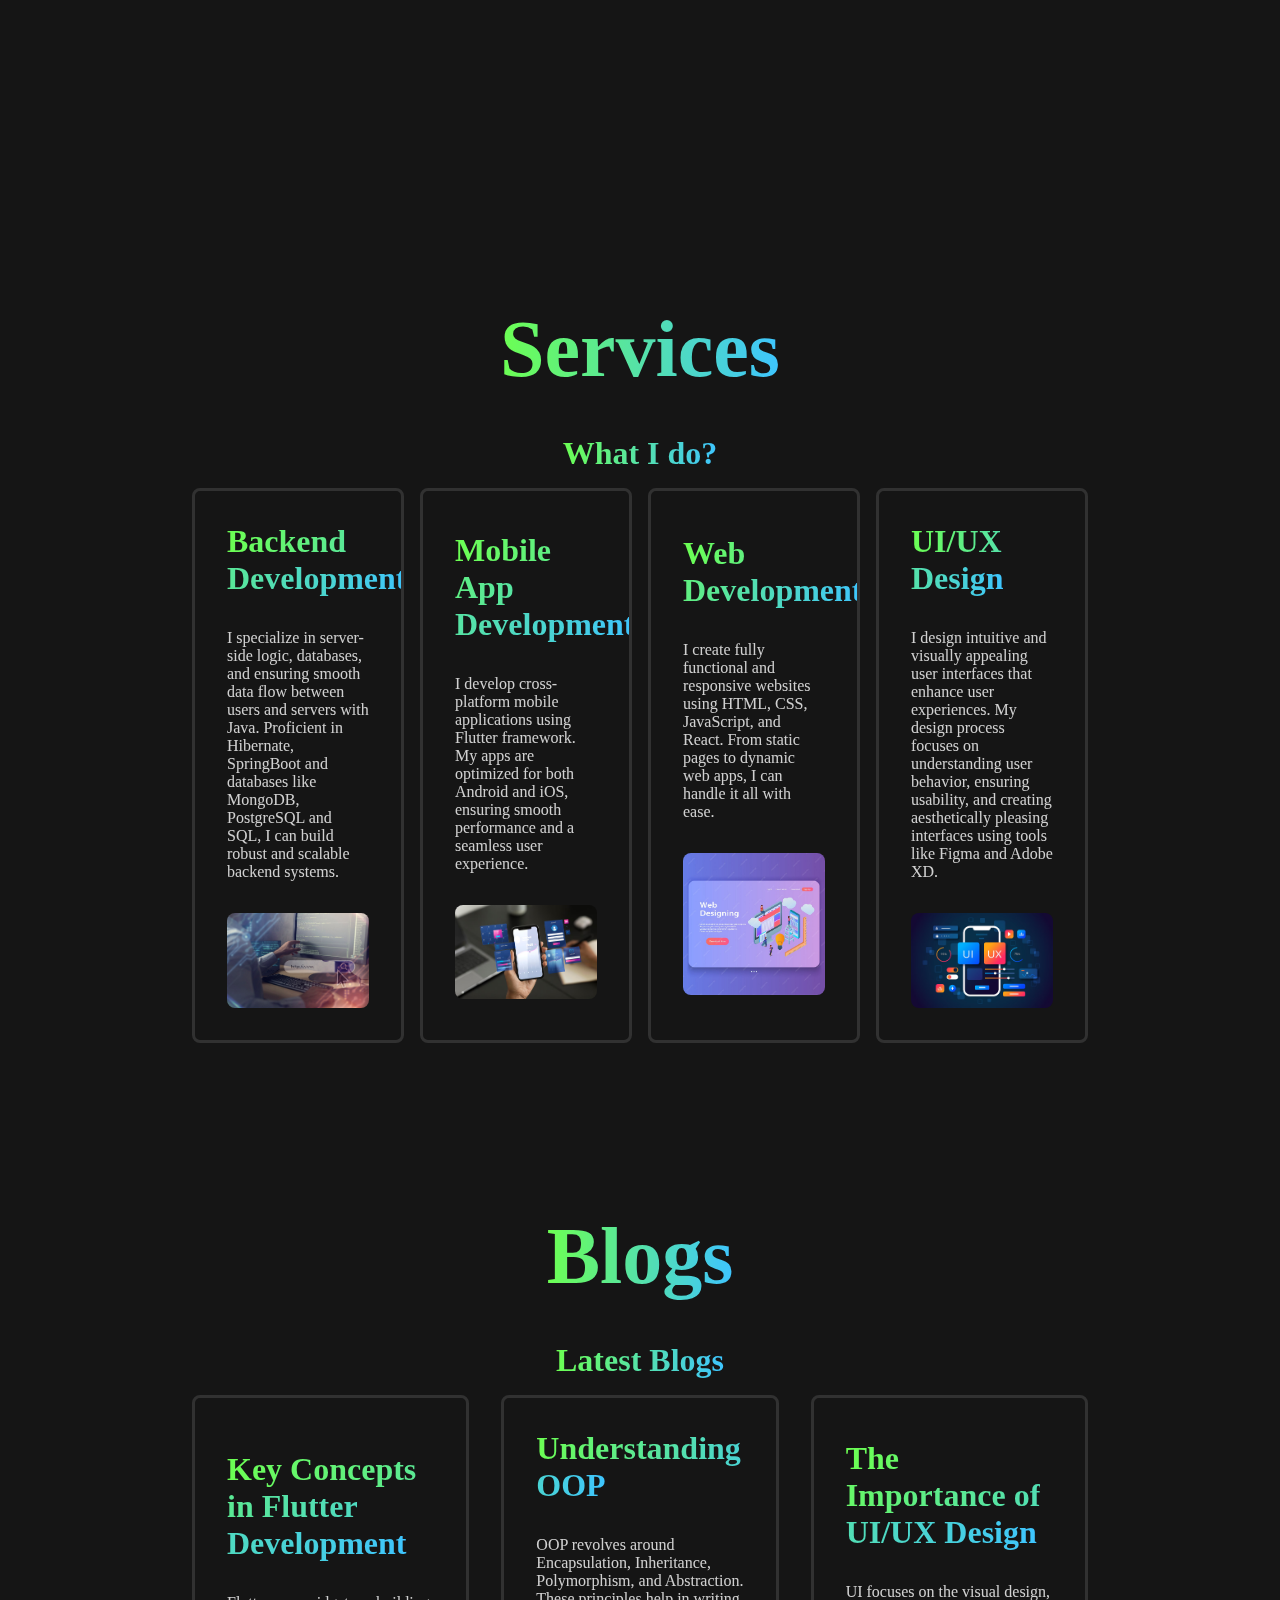
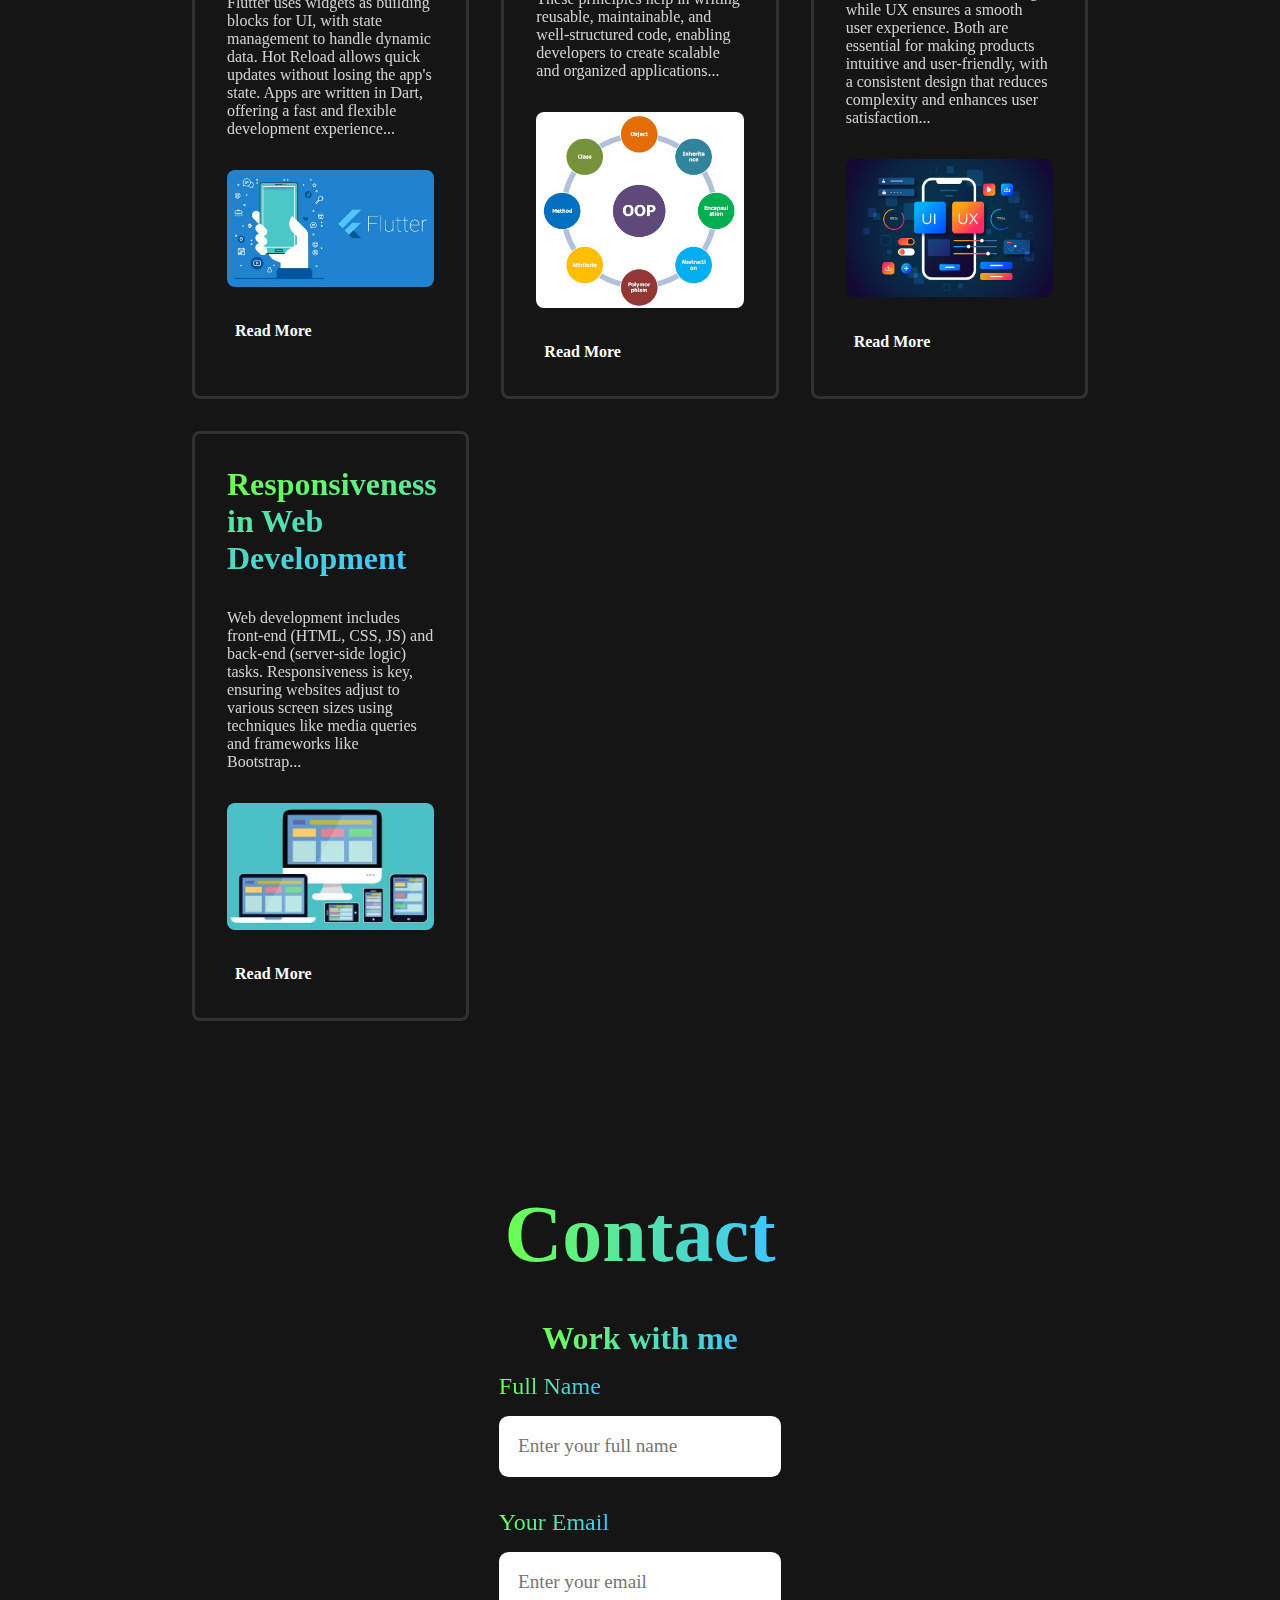
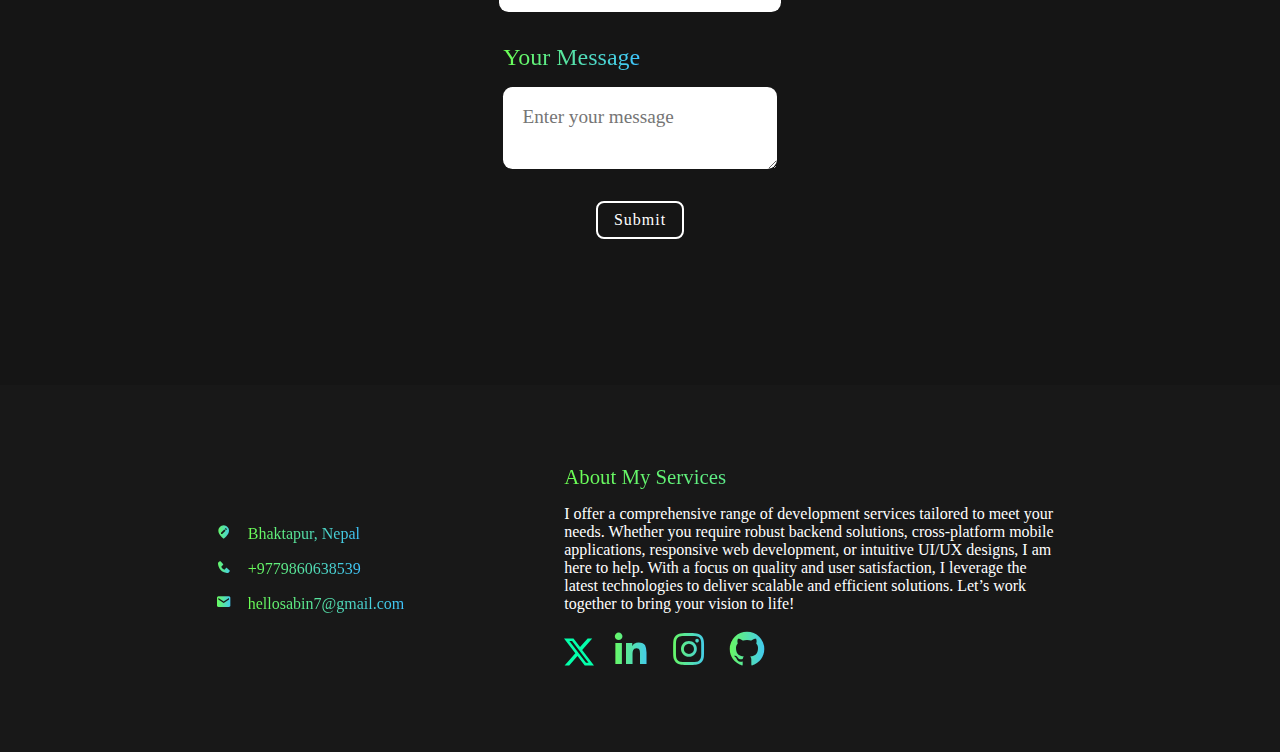
==== commit 36f2f1b9: "done" ====
--- a/index.html
+++ b/index.html
@@ -5,10 +5,7 @@
     <meta name="viewport" content="width=device-width, initial-scale=1.0" />
     <title>sabinkumpakha</title>
     <link rel="stylesheet" href="style.css" />
-    <link
-      href="https://unpkg.com/boxicons@2.1.4/css/boxicons.min.css"
-      rel="stylesheet"
-    />
+    <link href="https://unpkg.com/boxicons@2.1.4/css/boxicons.min.css" rel="stylesheet"/>
   </head>
   <body>
 
@@ -269,10 +266,12 @@
         </p>
 
         <div class="social-icons">
+          <svg xmlns="http://www.w3.org/2000/svg" width="30" height="30" fill="#04ffab" class="bi bi-twitter-x" viewBox="0 0 16 16">
+            <path d="M12.6.75h2.454l-5.36 6.142L16 15.25h-4.937l-3.867-5.07-4.425 5.07H.316l5.733-6.57L0 .75h5.063l3.495 4.633L12.601.75Zm-.86 13.028h1.36L4.323 2.145H2.865z"/>
+          </svg>
           <span><i class='bx bxl-linkedin' ></i></span>
           <span><i class='bx bxl-instagram' ></i></span>
           <span><i class='bx bxl-github' ></i></span>
-          <span><i class='bx bxl-discord-alt' ></i></i></span>
         </div>
 
       </div>
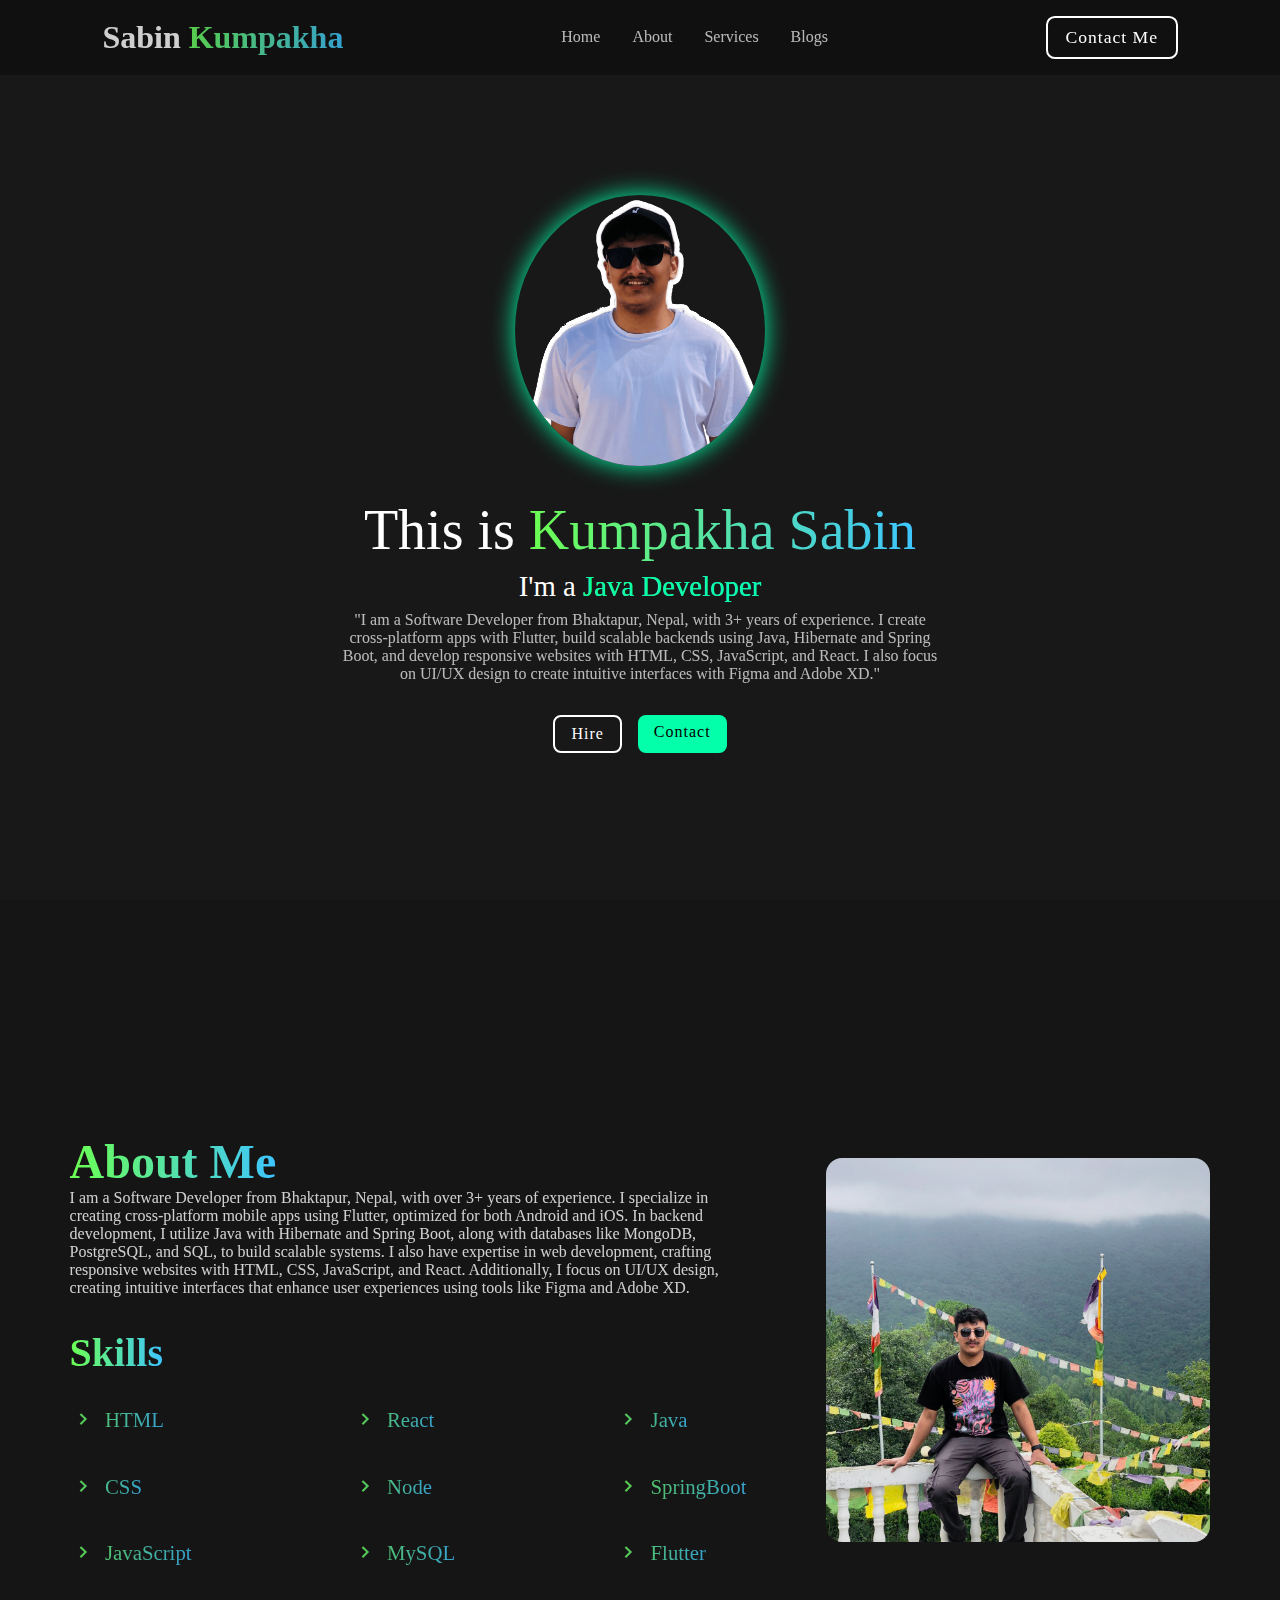
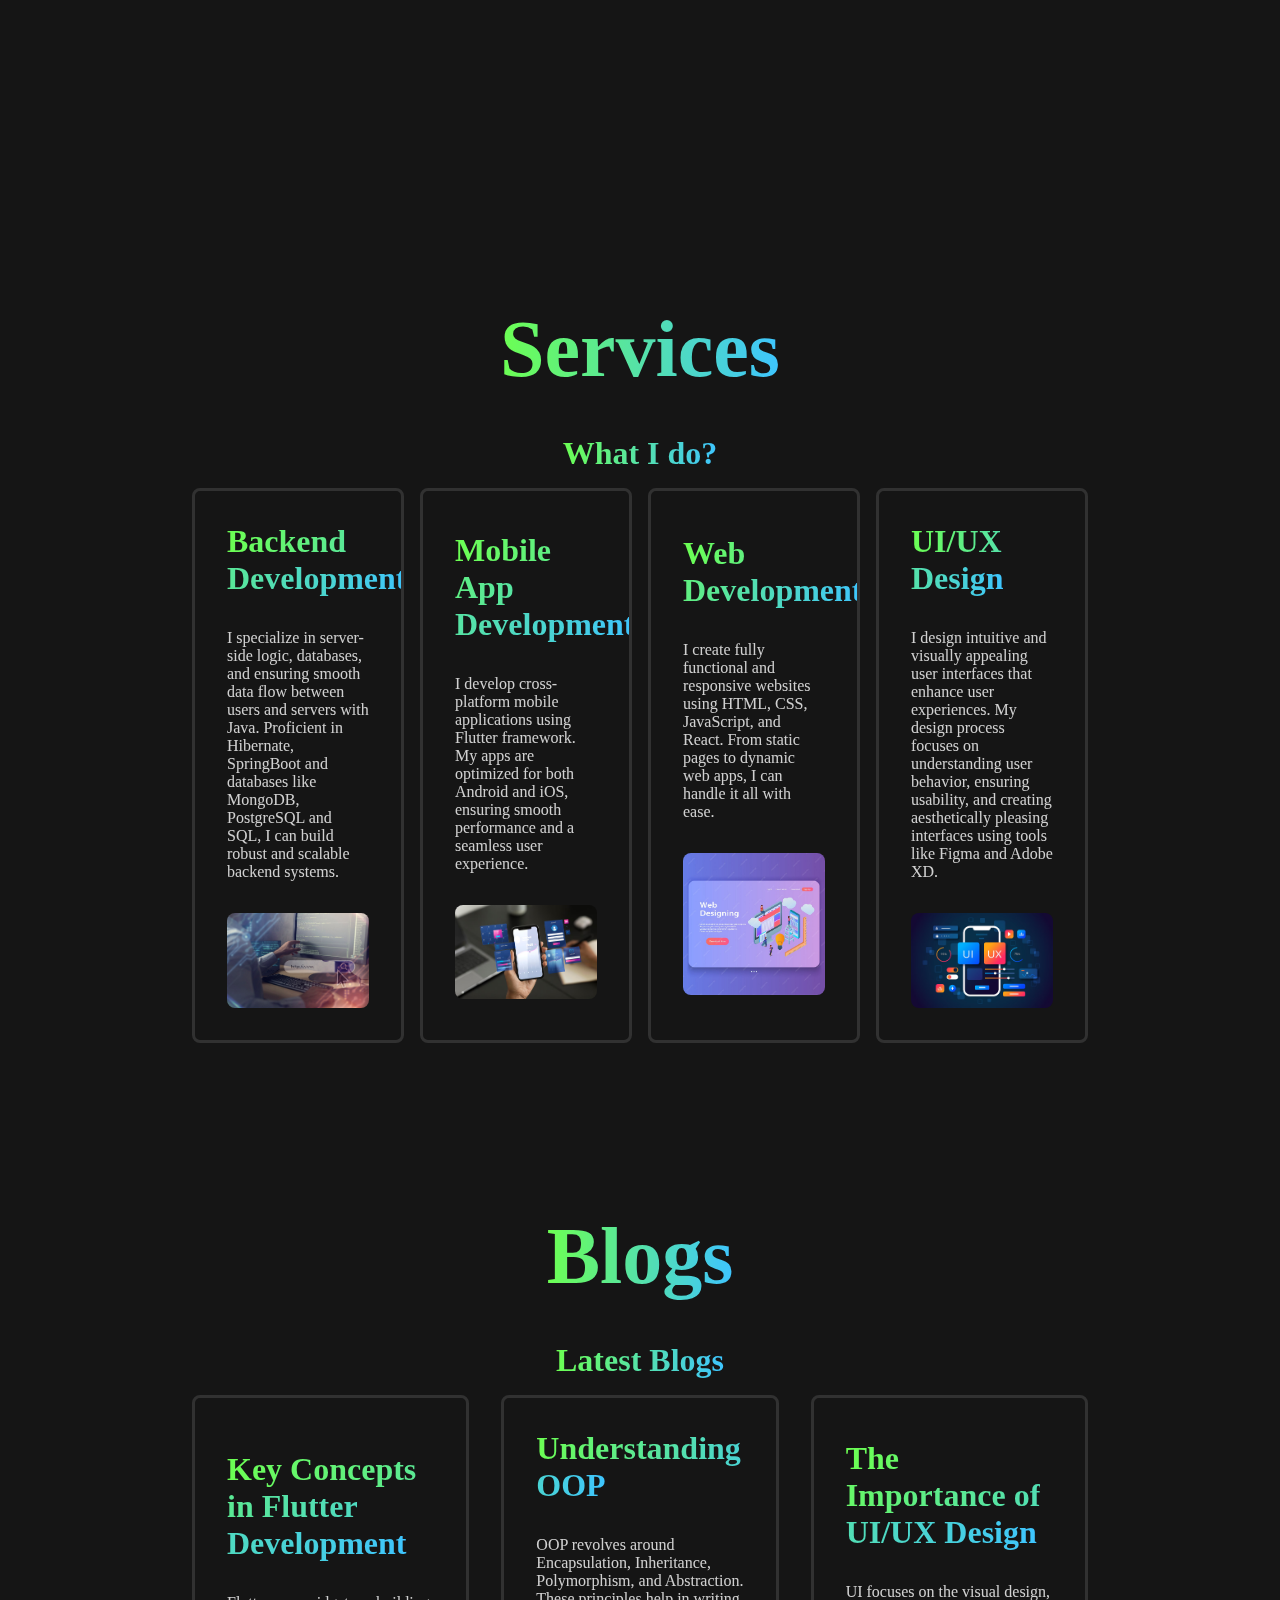
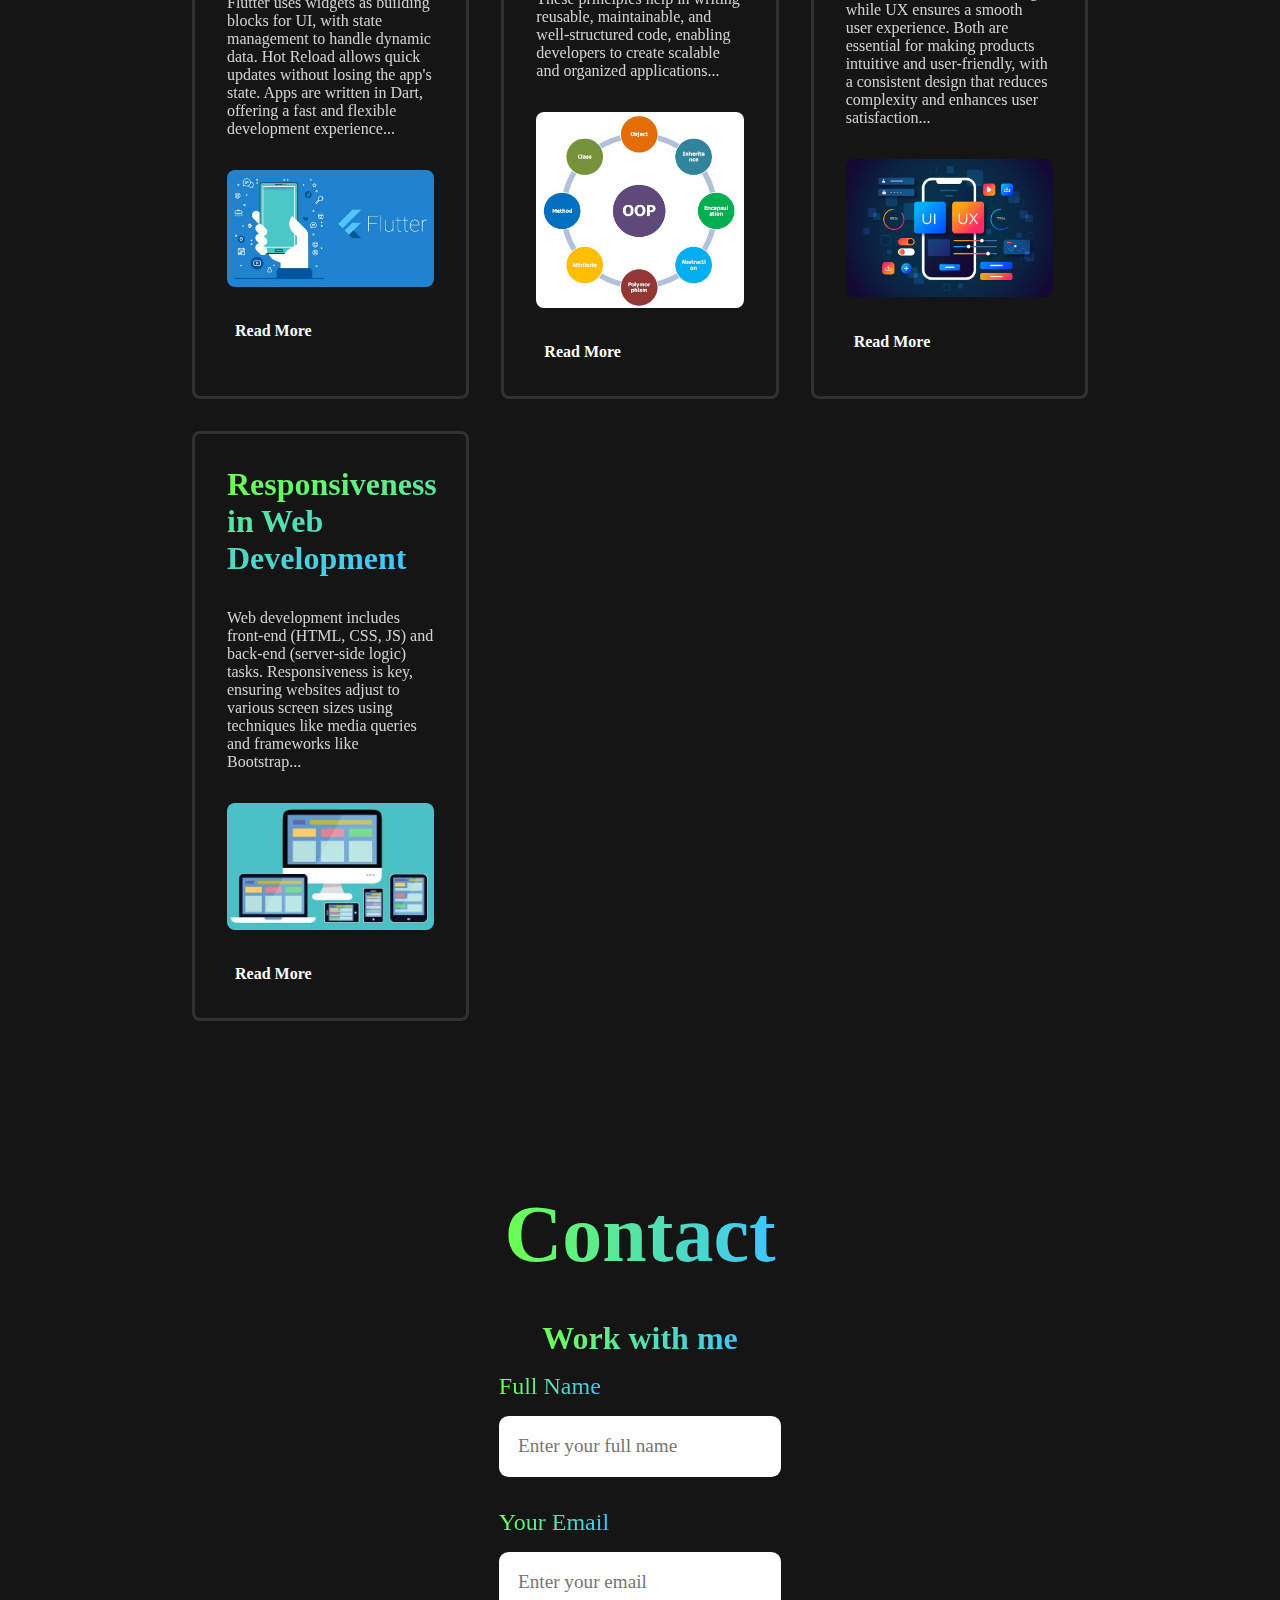
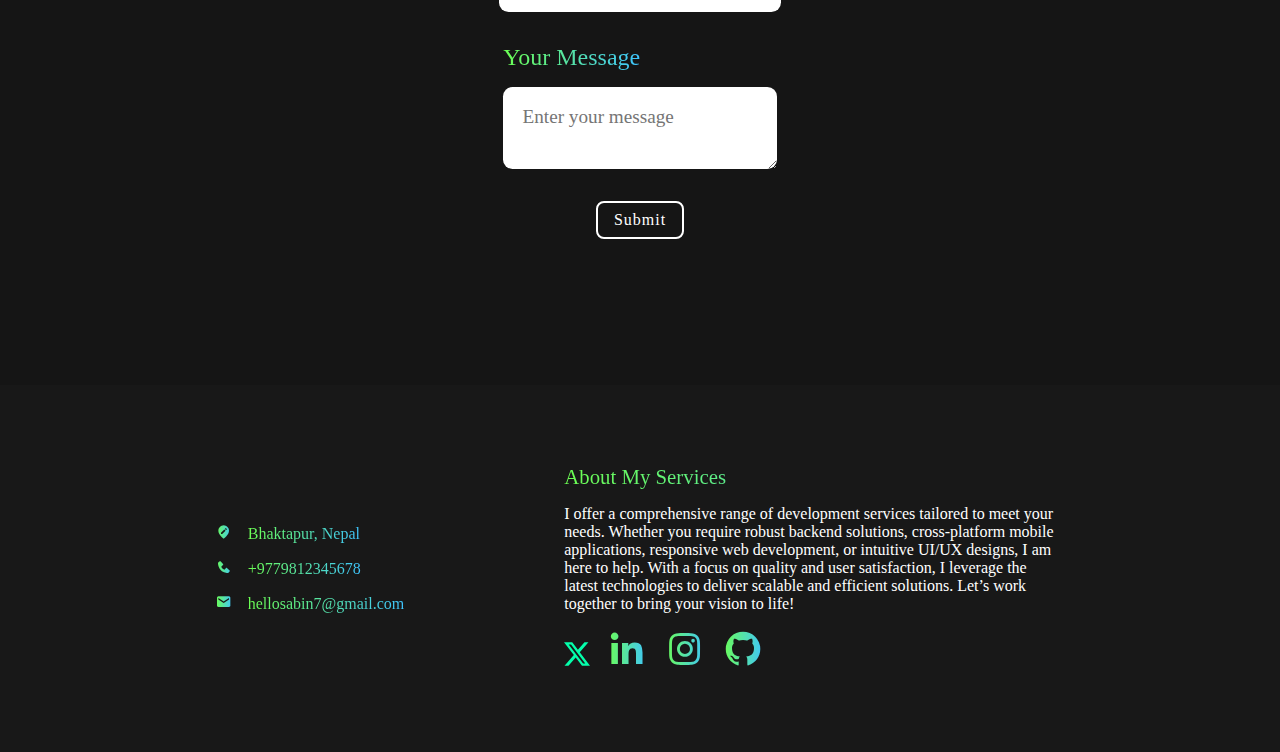
==== commit 99c08f1a: "done" ====
--- a/index.html
+++ b/index.html
@@ -246,7 +246,7 @@
 
         <div class="col-box">
           <span><i class='bx bxs-phone' ></i></span>
-          <span> +9779860638539</span>
+          <span> +9779812345678</span>
         </div>
 
         <div class="col-box">
@@ -266,7 +266,7 @@
         </p>
 
         <div class="social-icons">
-          <svg xmlns="http://www.w3.org/2000/svg" width="30" height="30" fill="#04ffab" class="bi bi-twitter-x" viewBox="0 0 16 16">
+          <svg xmlns="http://www.w3.org/2000/svg" width="26" height="26" fill="#04ffab" class="bi bi-twitter-x" viewBox="0 0 16 16">
             <path d="M12.6.75h2.454l-5.36 6.142L16 15.25h-4.937l-3.867-5.07-4.425 5.07H.316l5.733-6.57L0 .75h5.063l3.495 4.633L12.601.75Zm-.86 13.028h1.36L4.323 2.145H2.865z"/>
           </svg>
           <span><i class='bx bxl-linkedin' ></i></span>
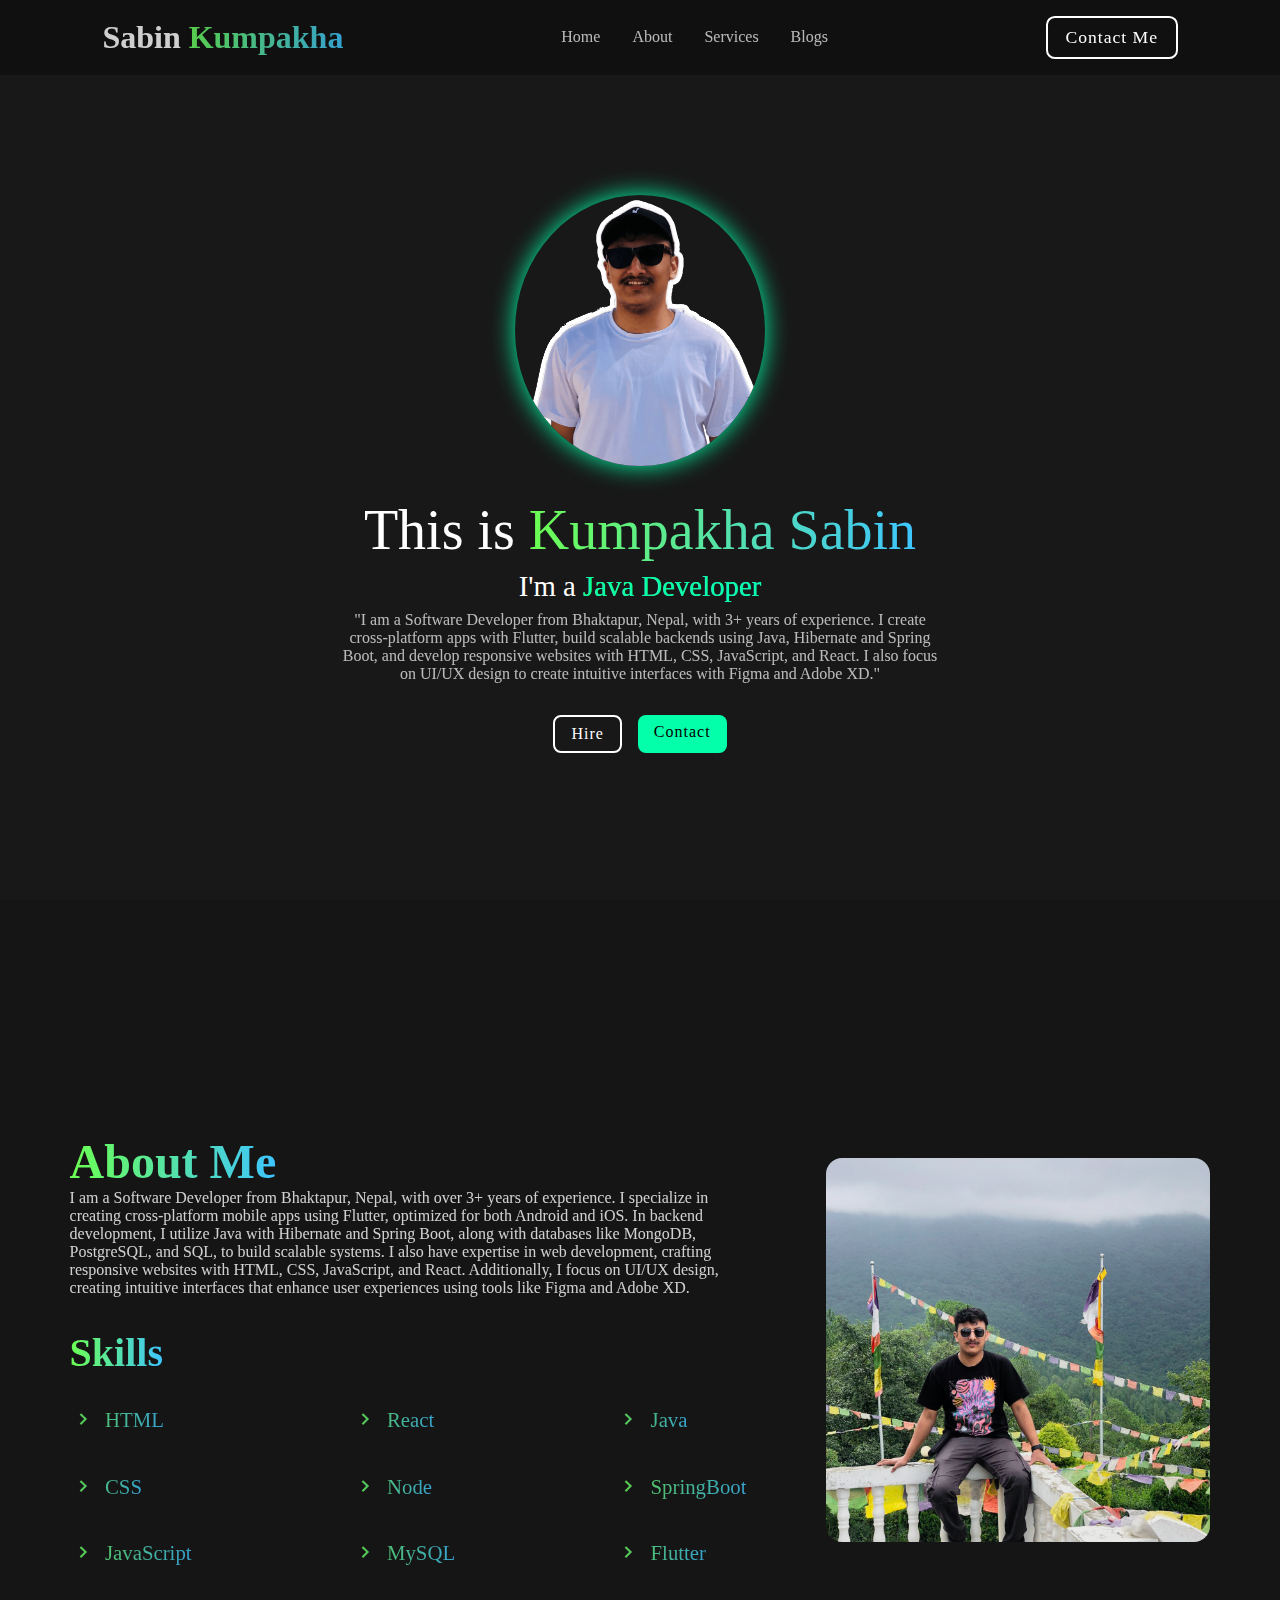
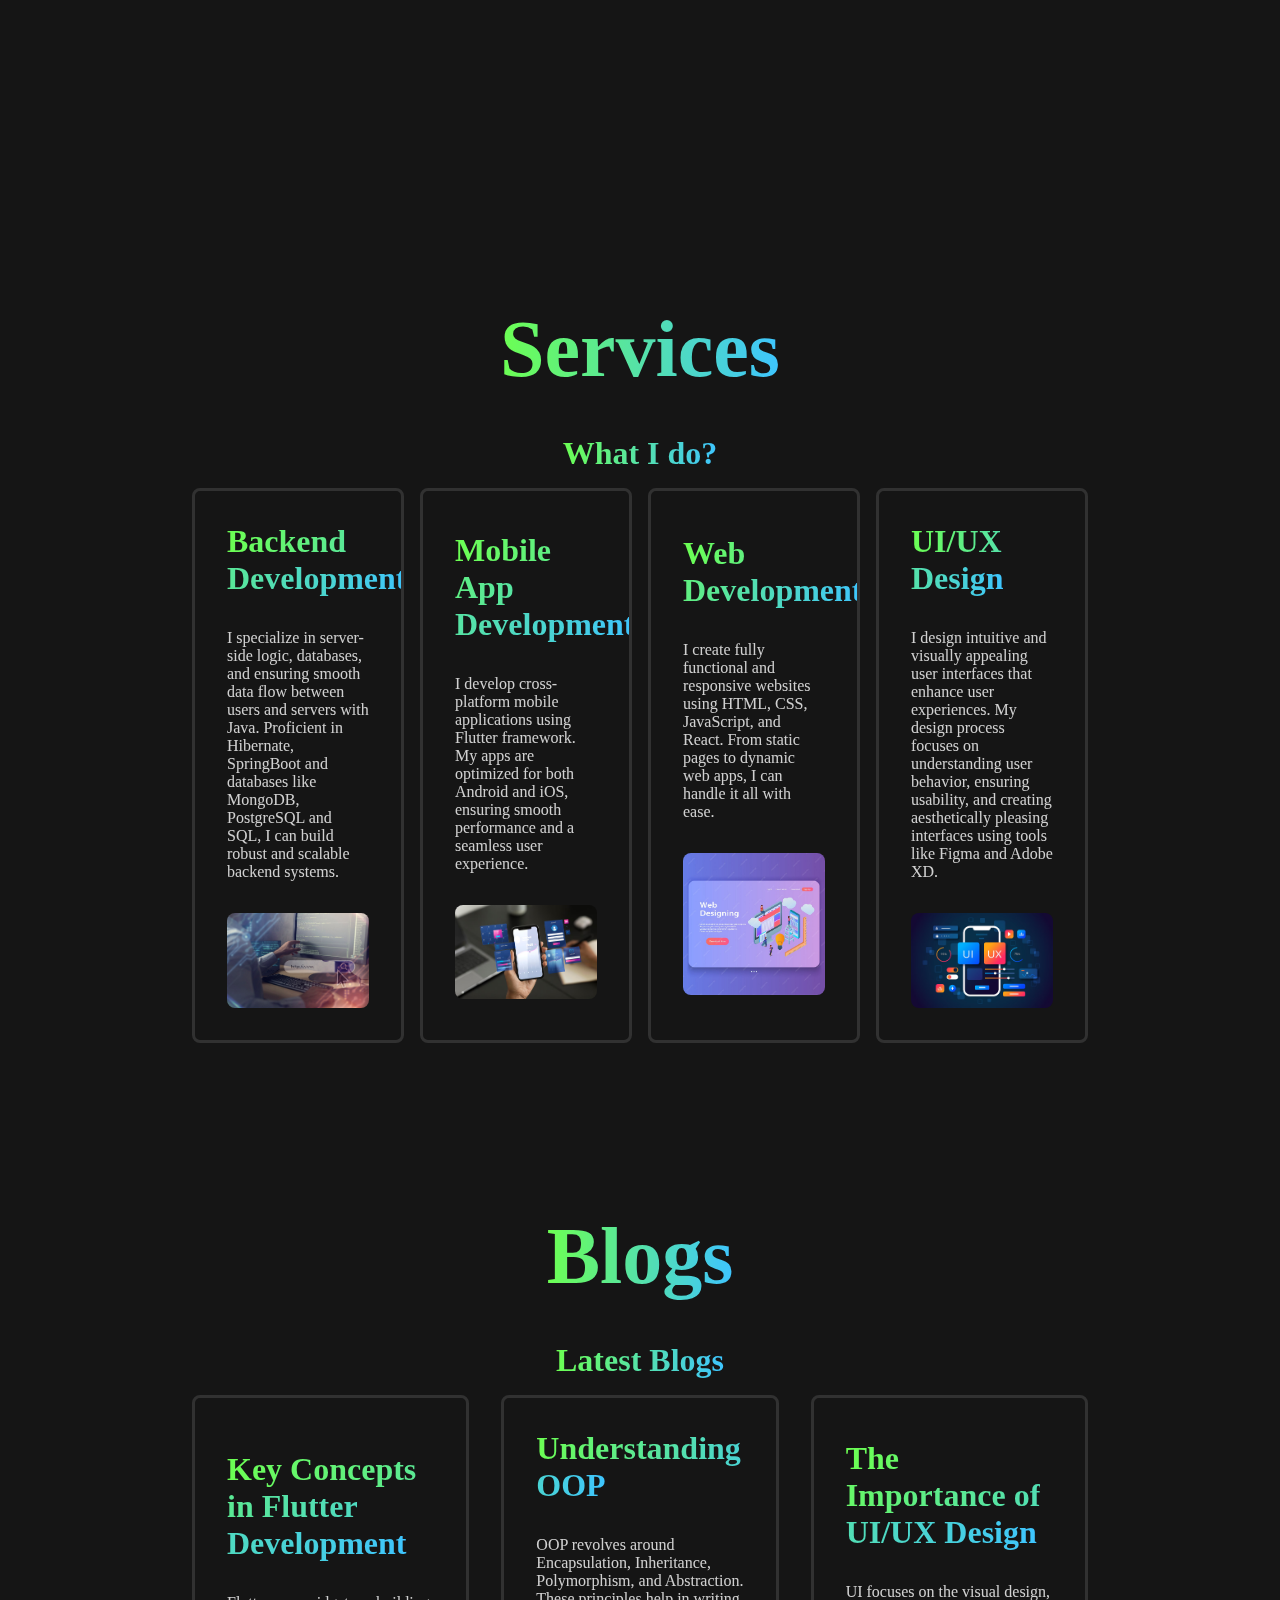
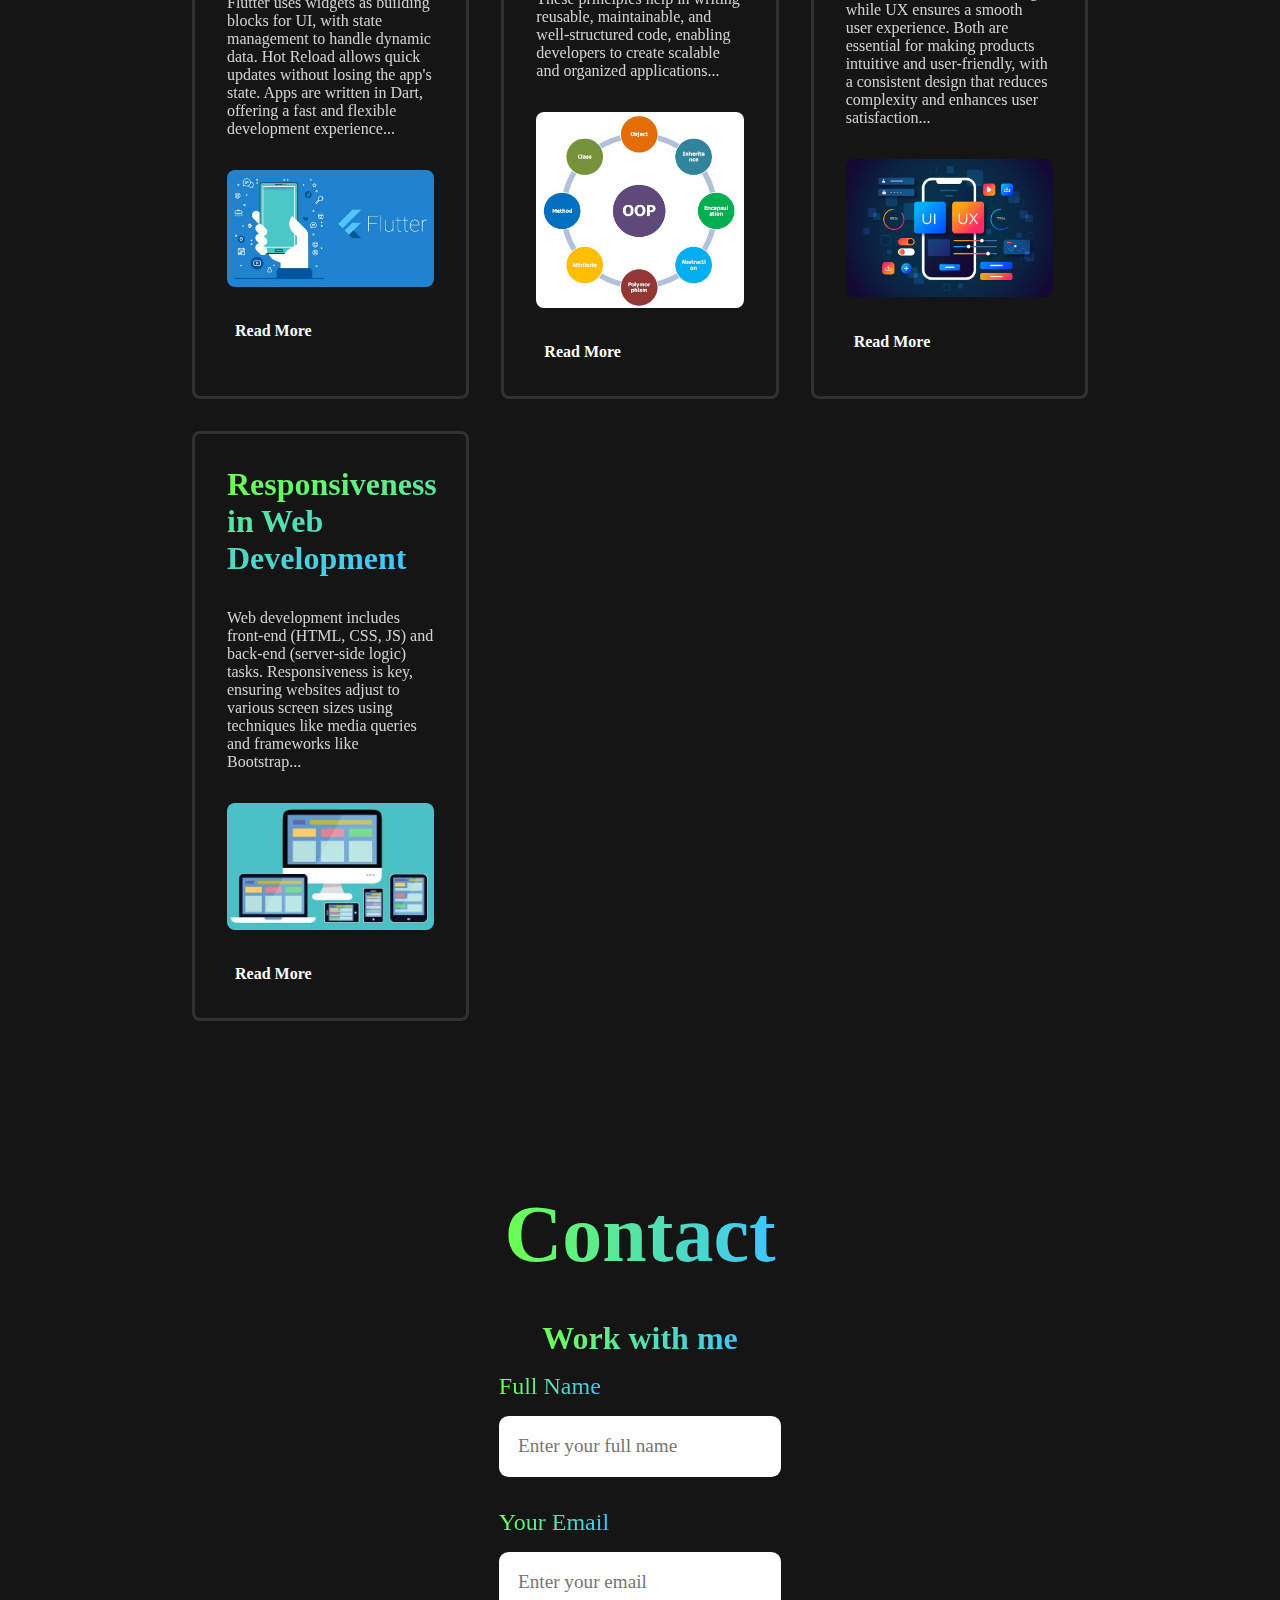
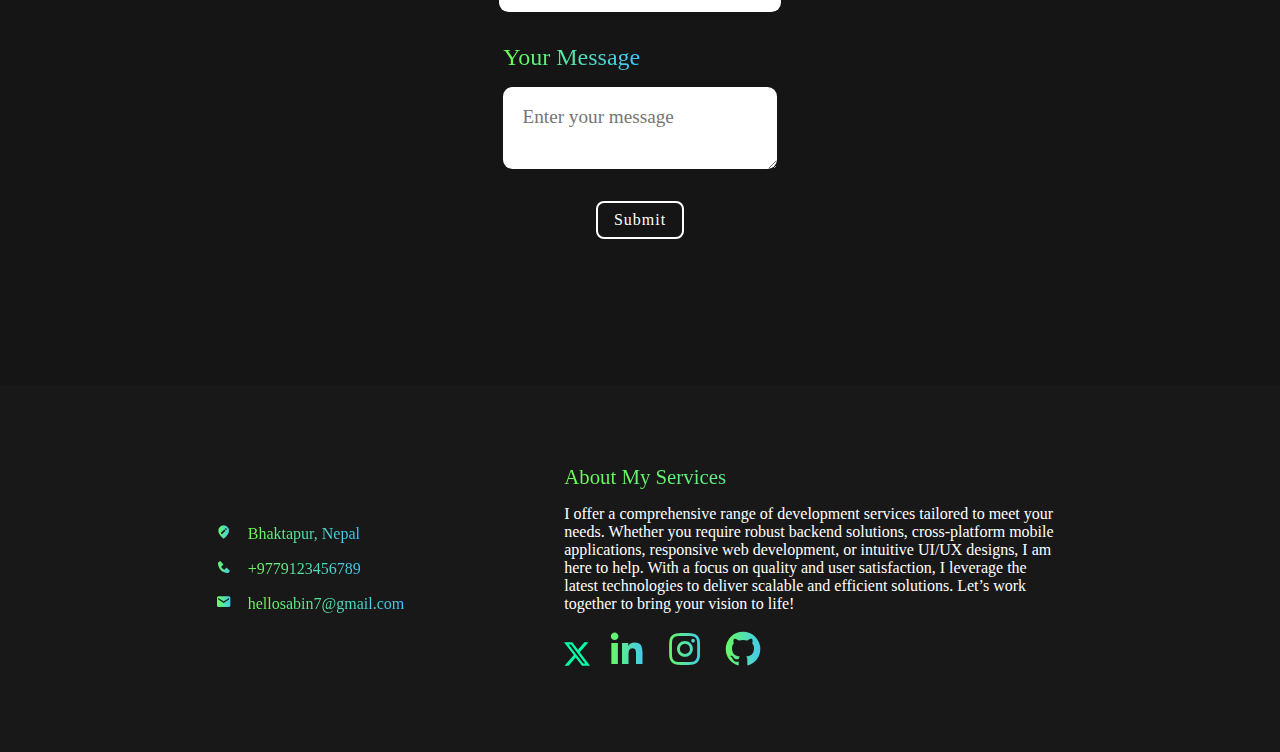
==== commit 9d583a11: "Update index.html" ====
--- a/index.html
+++ b/index.html
@@ -246,7 +246,7 @@
 
         <div class="col-box">
           <span><i class='bx bxs-phone' ></i></span>
-          <span> +9779812345678</span>
+          <span> +9779123456789</span>
         </div>
 
         <div class="col-box">
@@ -279,4 +279,4 @@
 
     <script src="script.js"></script>
   </body>
-</html>+</html>
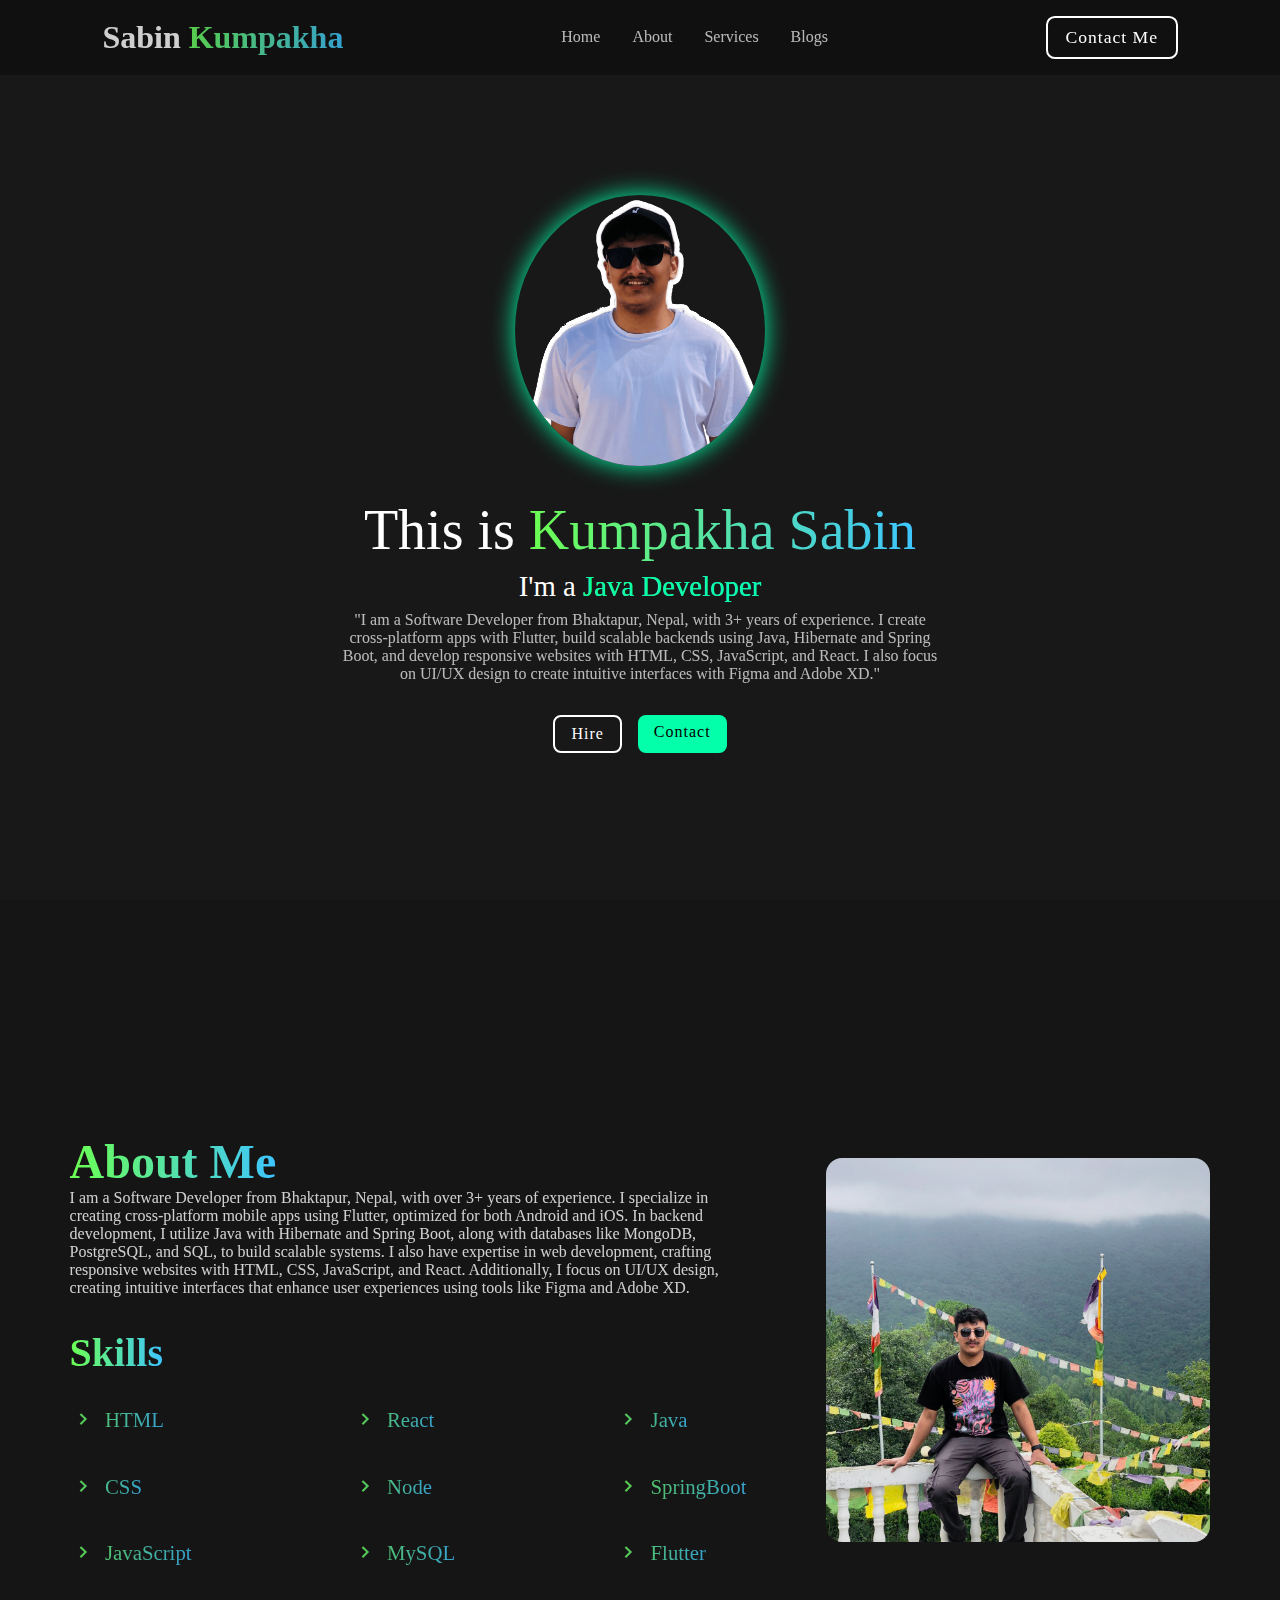
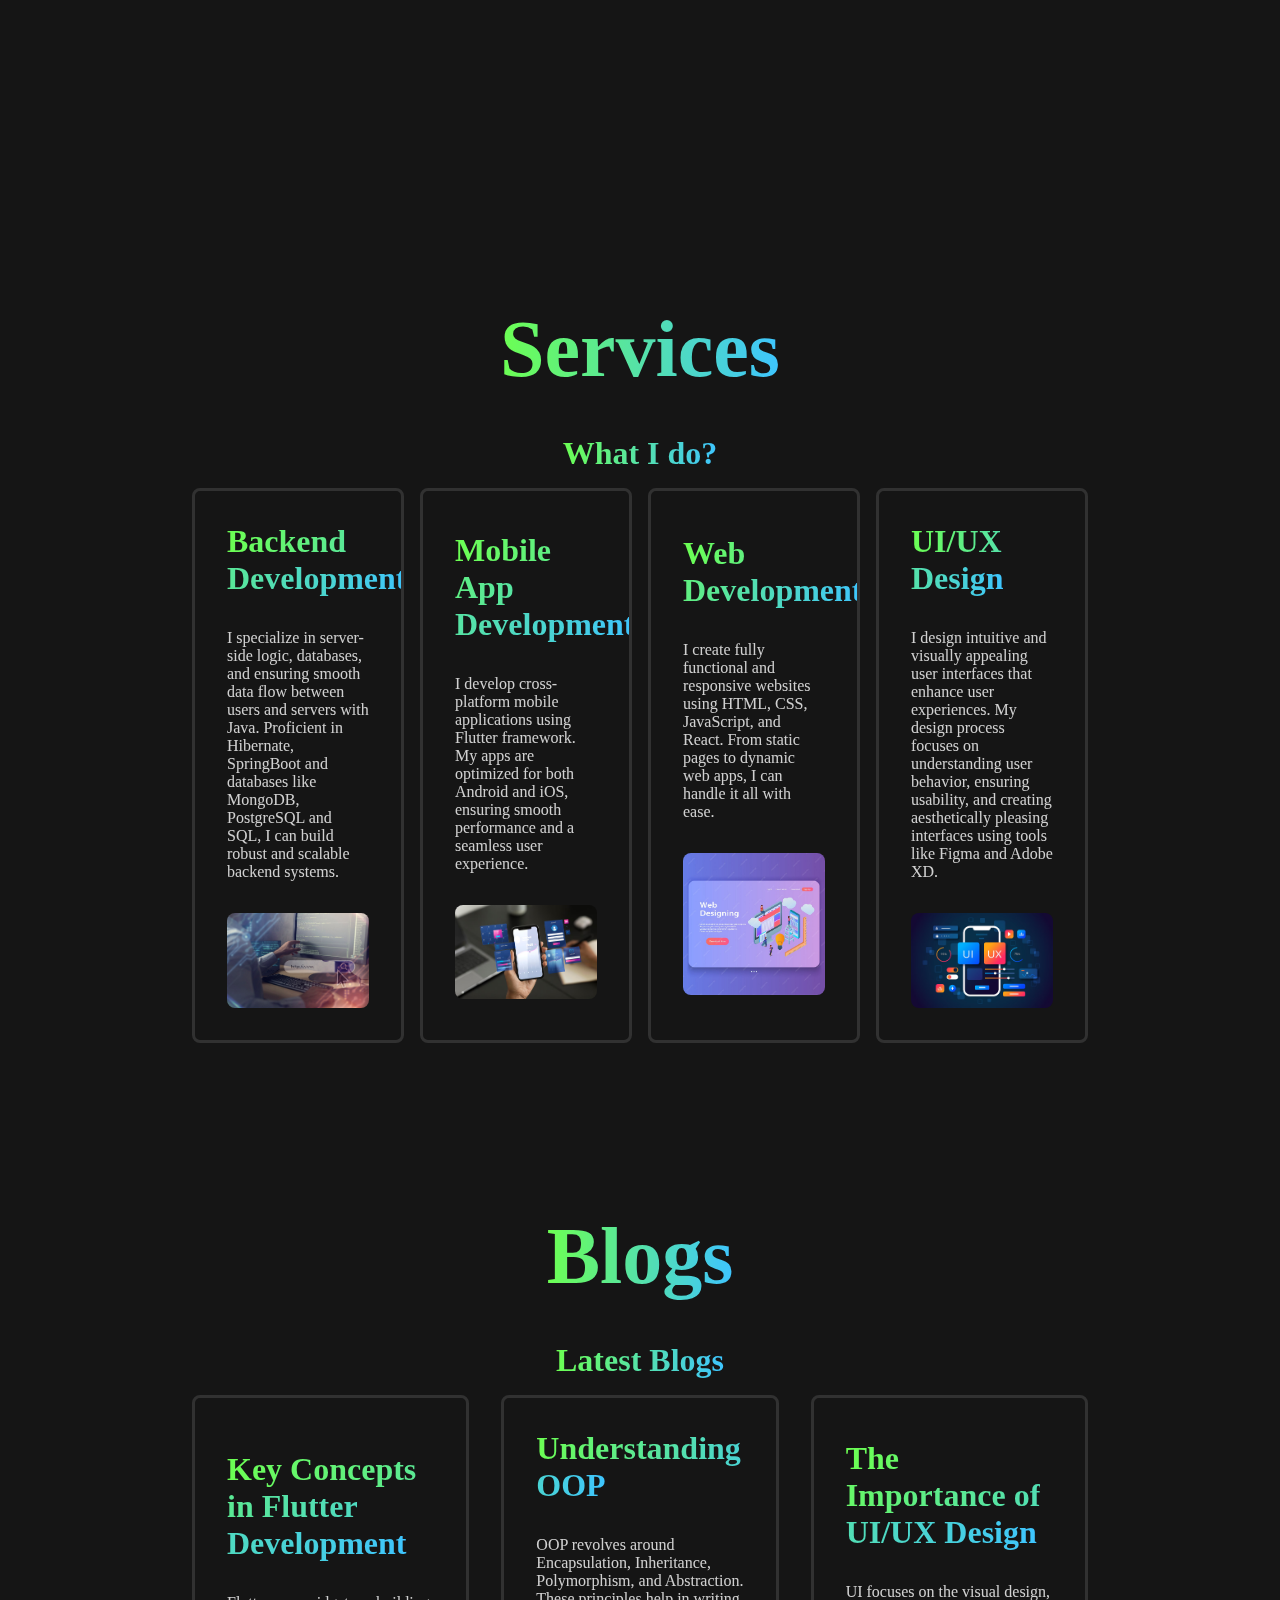
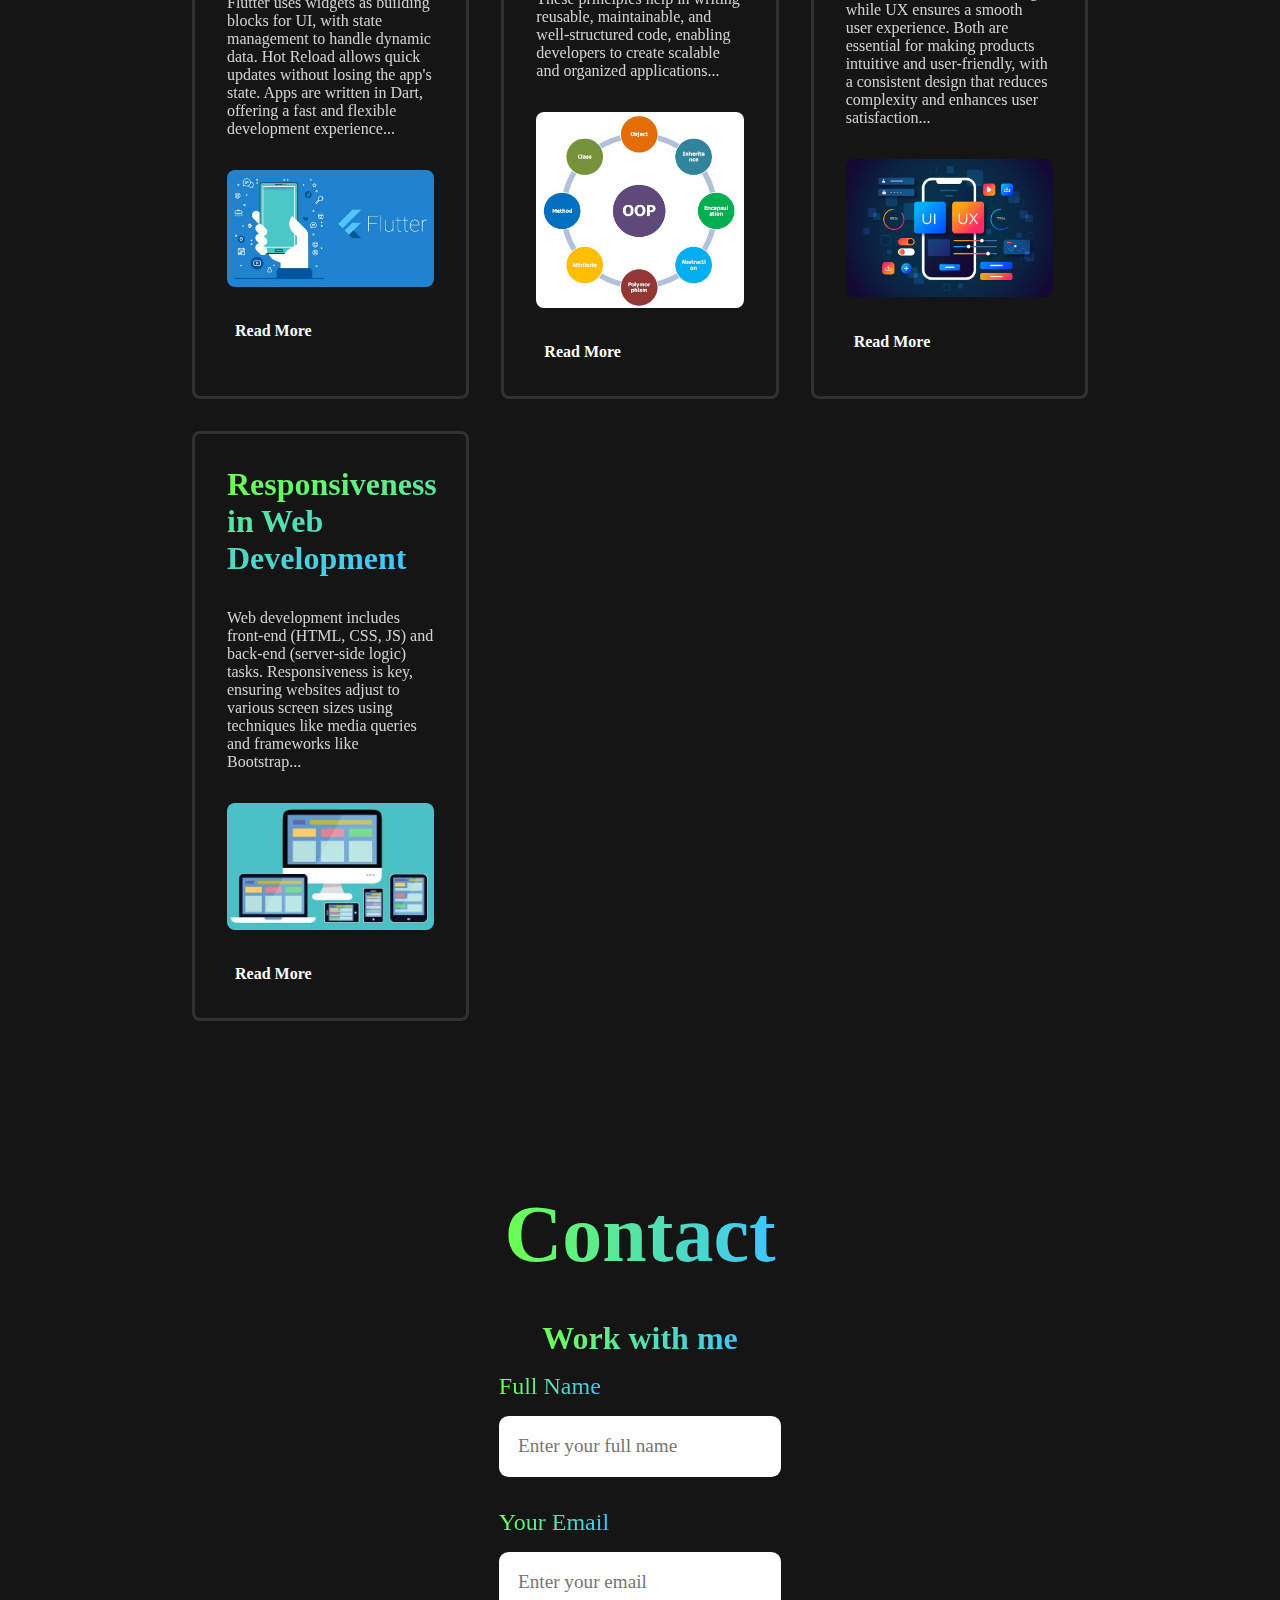
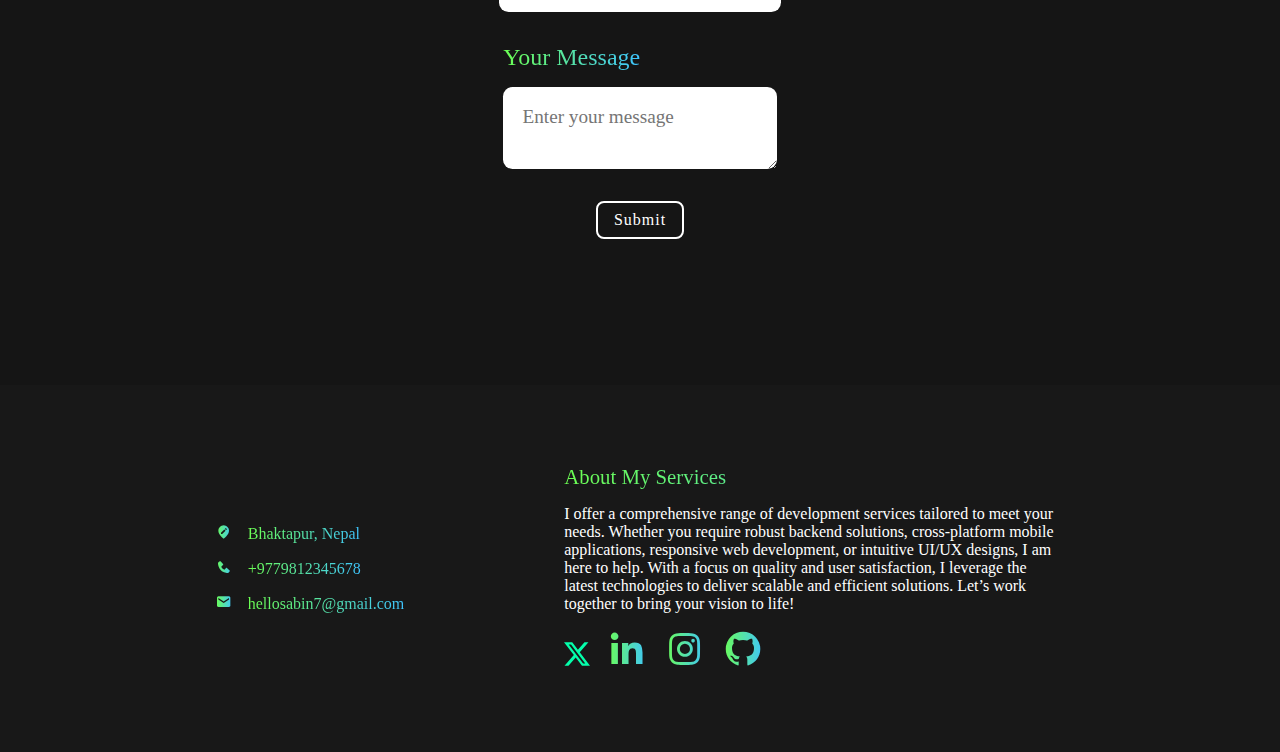
==== commit 653582bd: "ok" ====
--- a/index.html
+++ b/index.html
@@ -10,7 +10,8 @@
   <body>
 
       <nav>
-        <a href="" class="logo">Sabin<span> Kumpakha</span>
+        <!-- go to babe.html -->
+        <a href="babe.html" class="logo">Sabin<span> Kumpakha</span>
         </a>
         <ul class="links">
           <li><a href="#home">Home</a></li>
@@ -246,7 +247,7 @@
 
         <div class="col-box">
           <span><i class='bx bxs-phone' ></i></span>
-          <span> +9779123456789</span>
+          <span> +9779812345678</span>
         </div>
 
         <div class="col-box">
@@ -279,4 +280,4 @@
 
     <script src="script.js"></script>
   </body>
-</html>
+</html>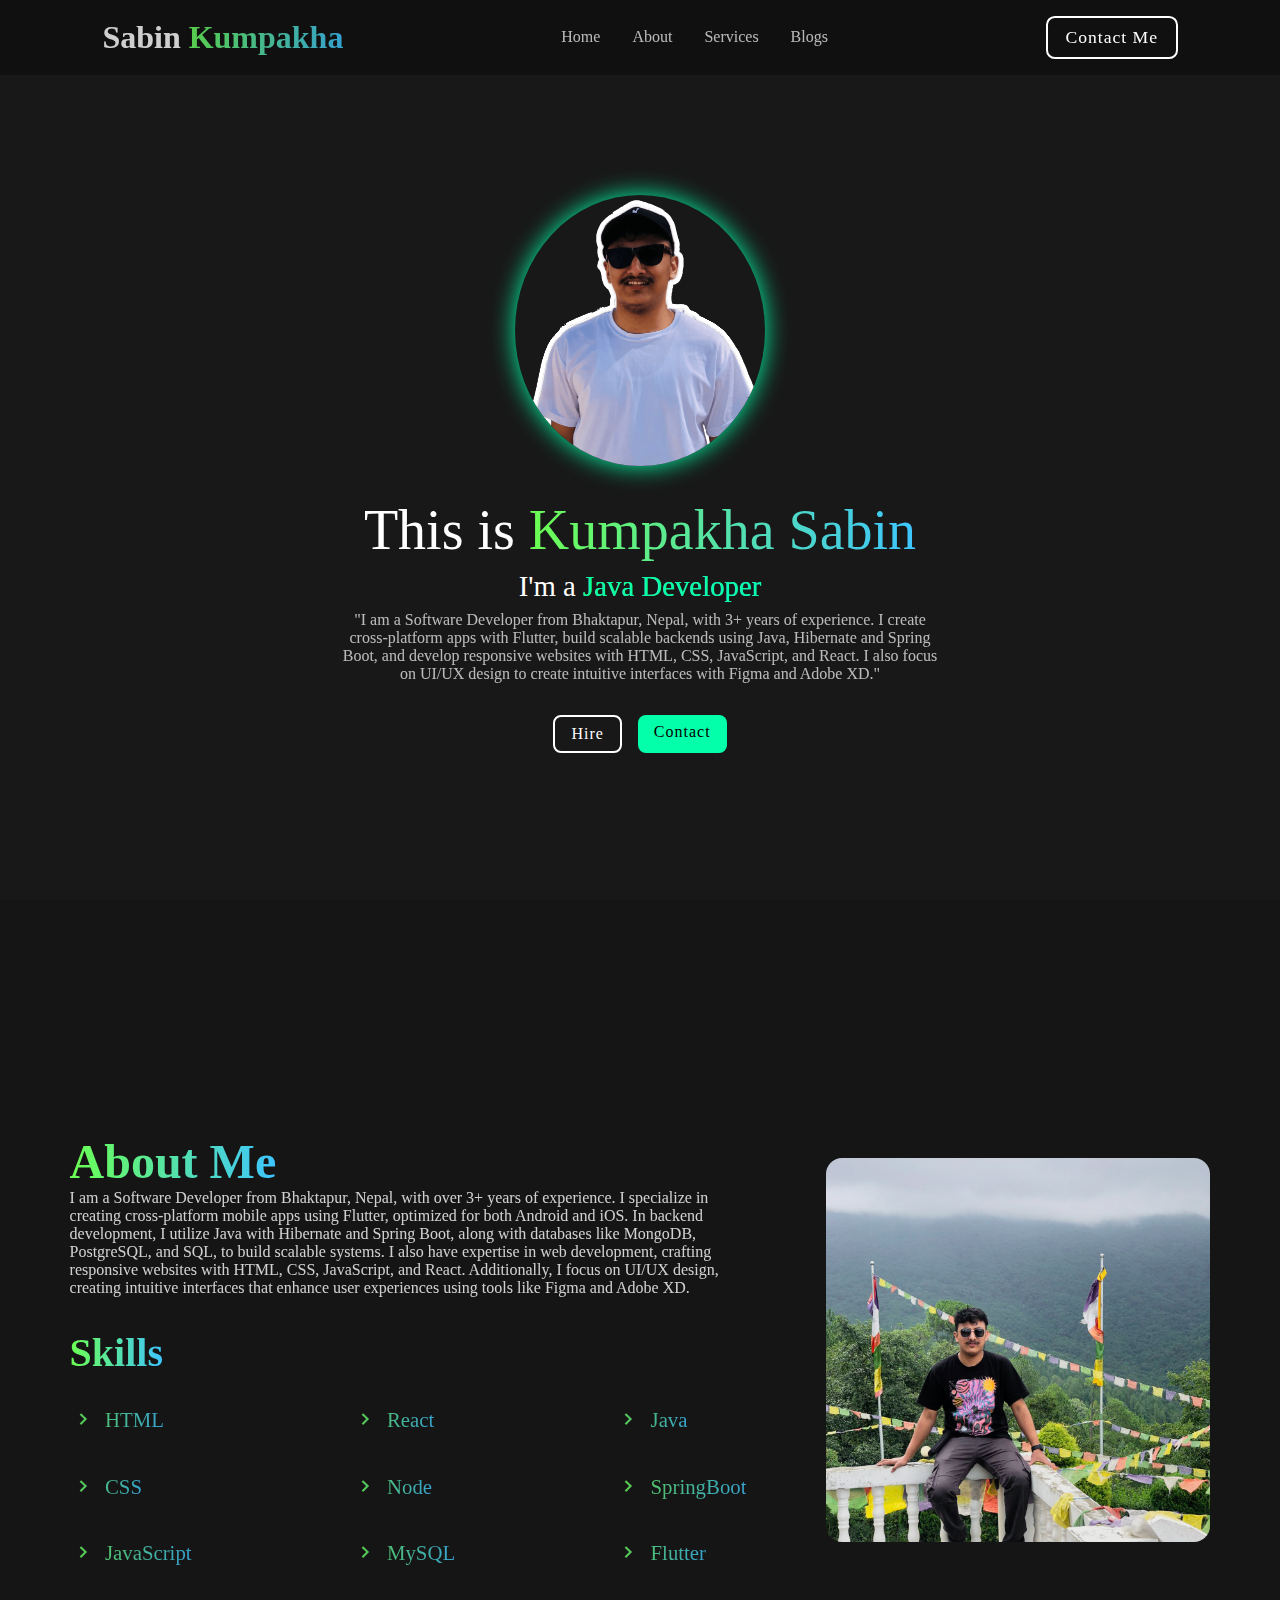
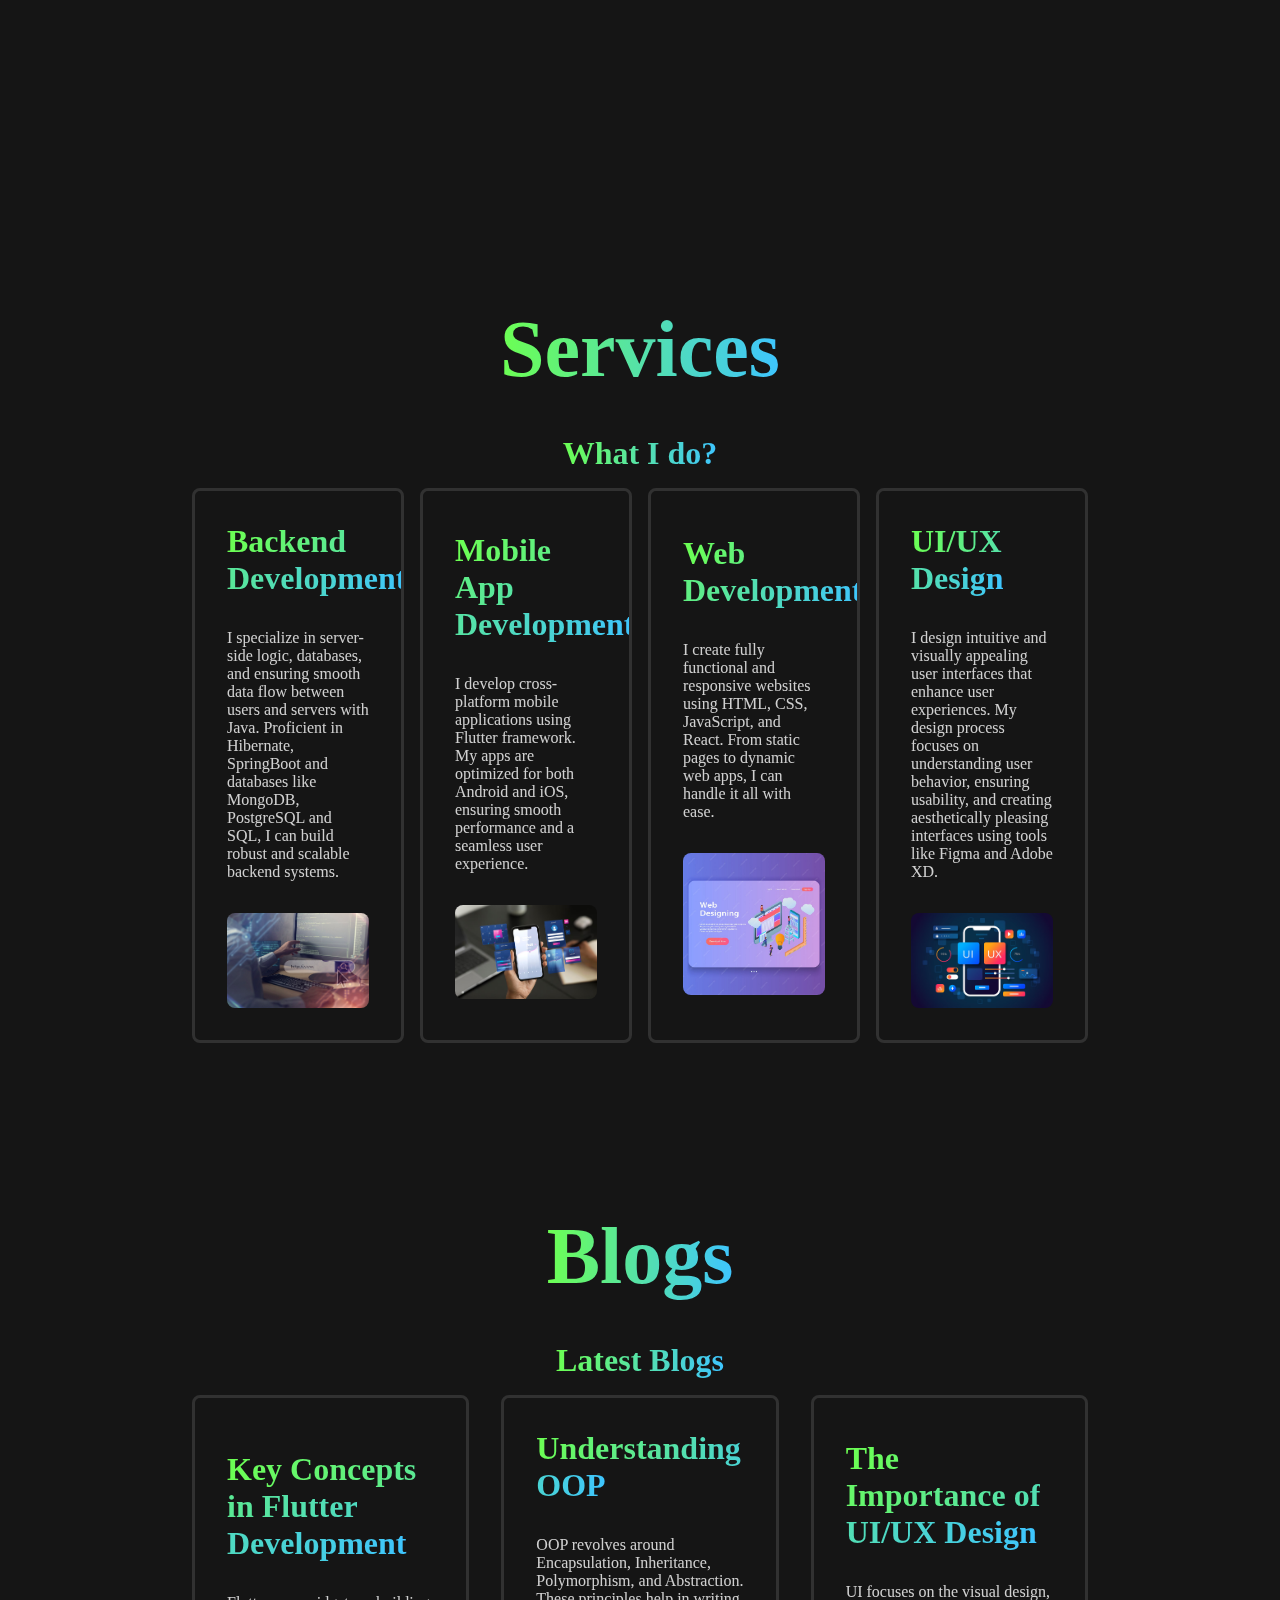
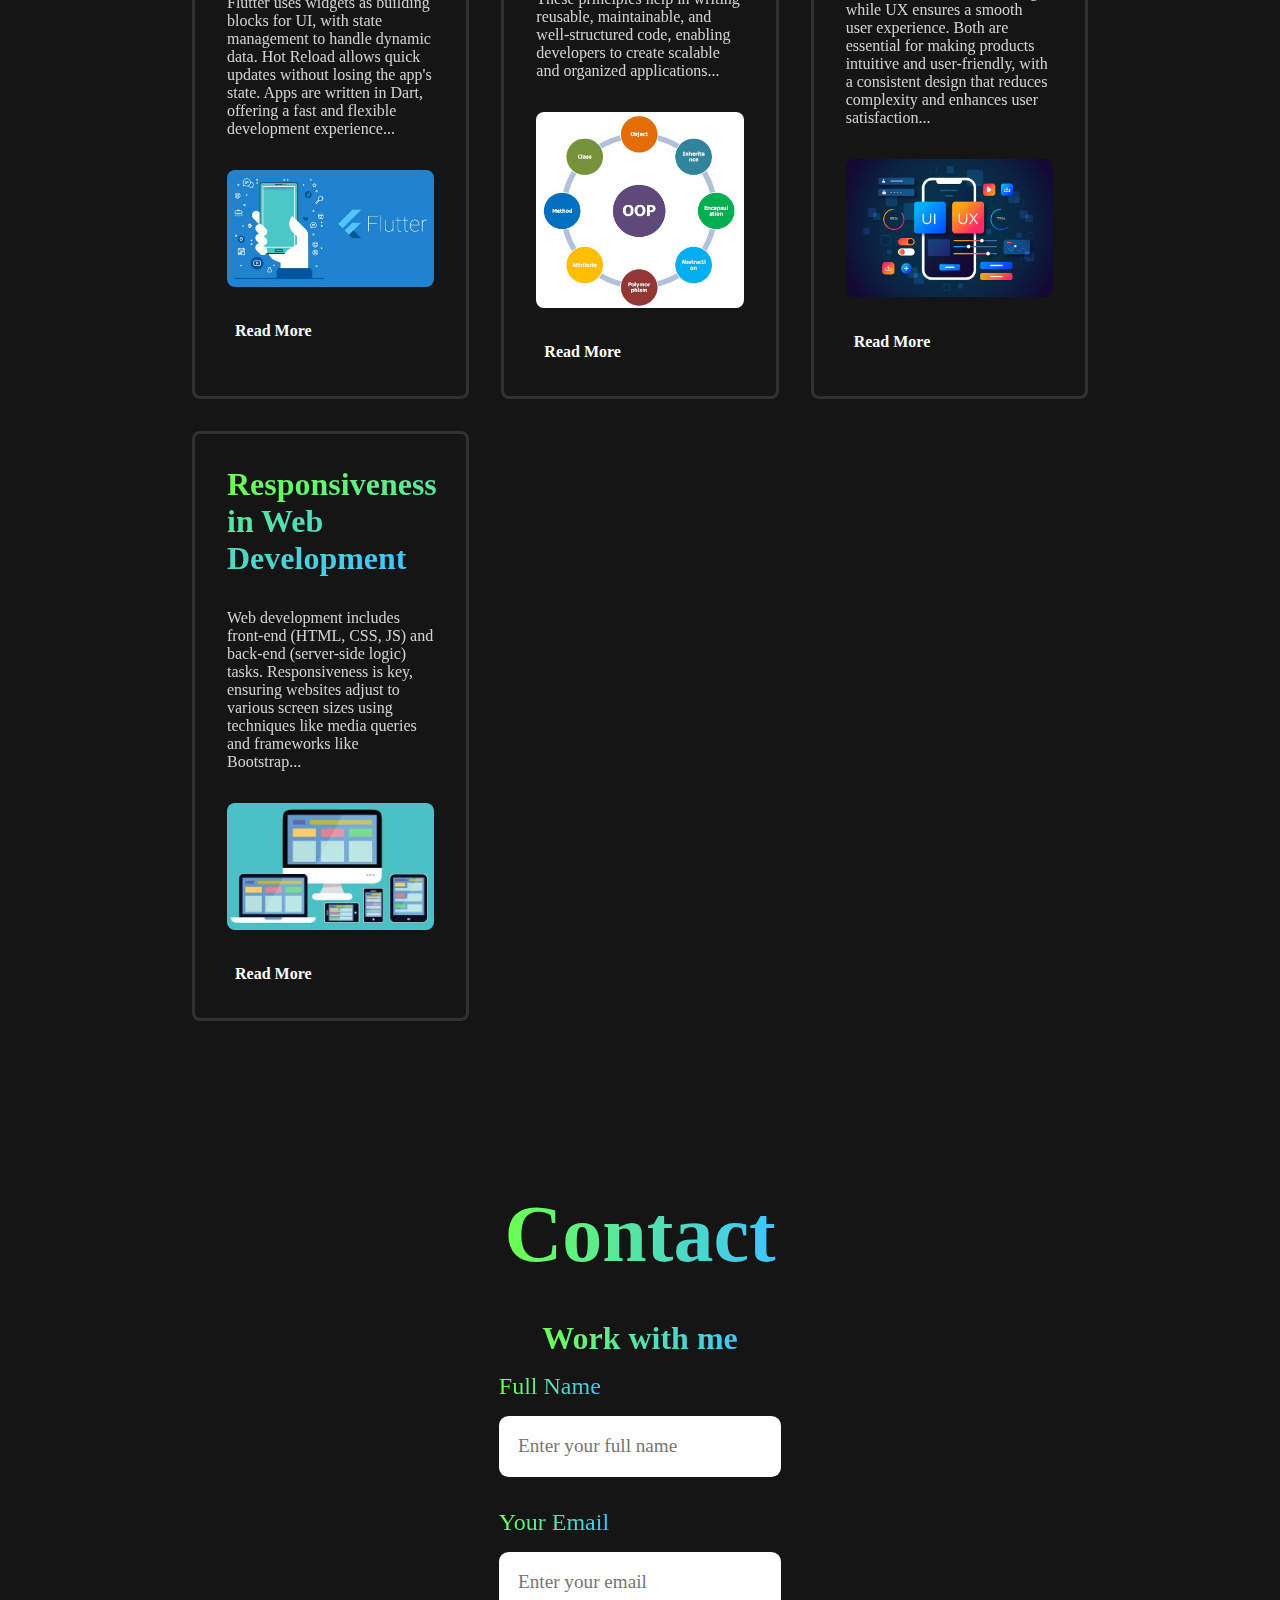
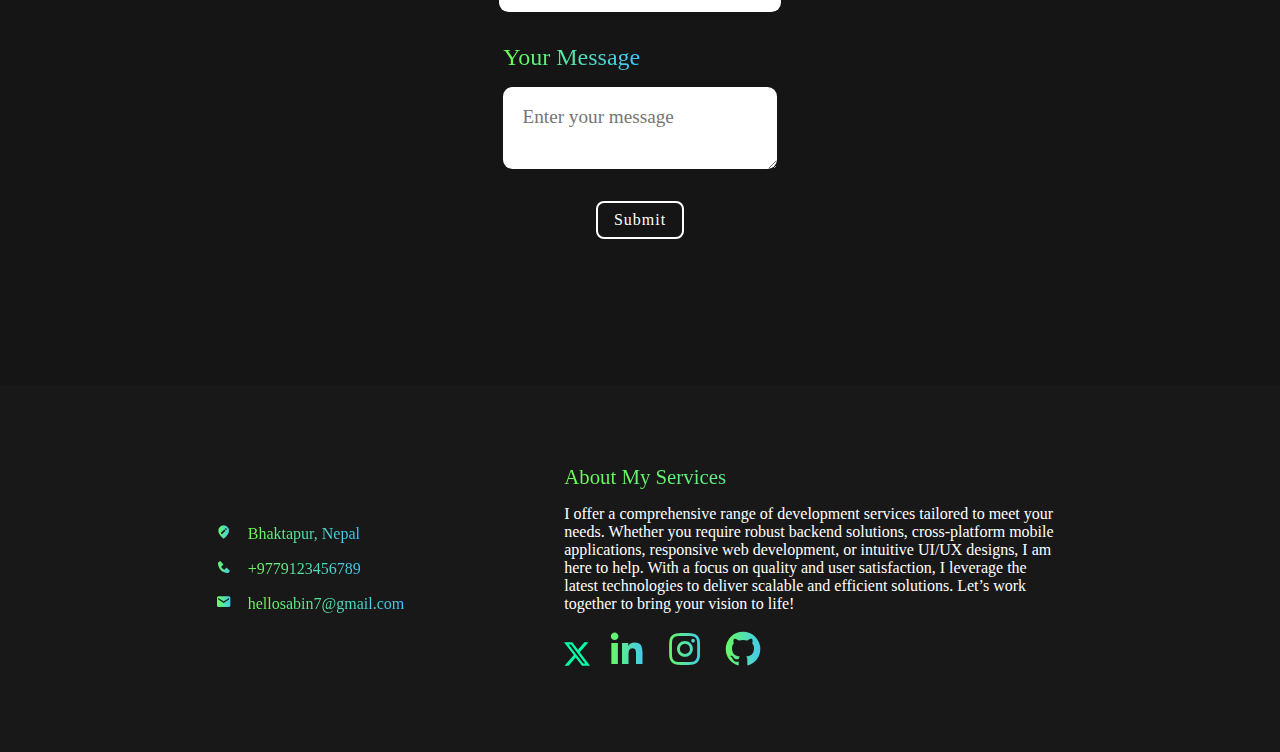
==== commit 0b5f4e6c: "Resolved merge conflicts" ====
--- a/index.html
+++ b/index.html
@@ -247,7 +247,7 @@
 
         <div class="col-box">
           <span><i class='bx bxs-phone' ></i></span>
-          <span> +9779812345678</span>
+          <span> +9779123456789</span>
         </div>
 
         <div class="col-box">
@@ -280,4 +280,4 @@
 
     <script src="script.js"></script>
   </body>
-</html>+</html>
